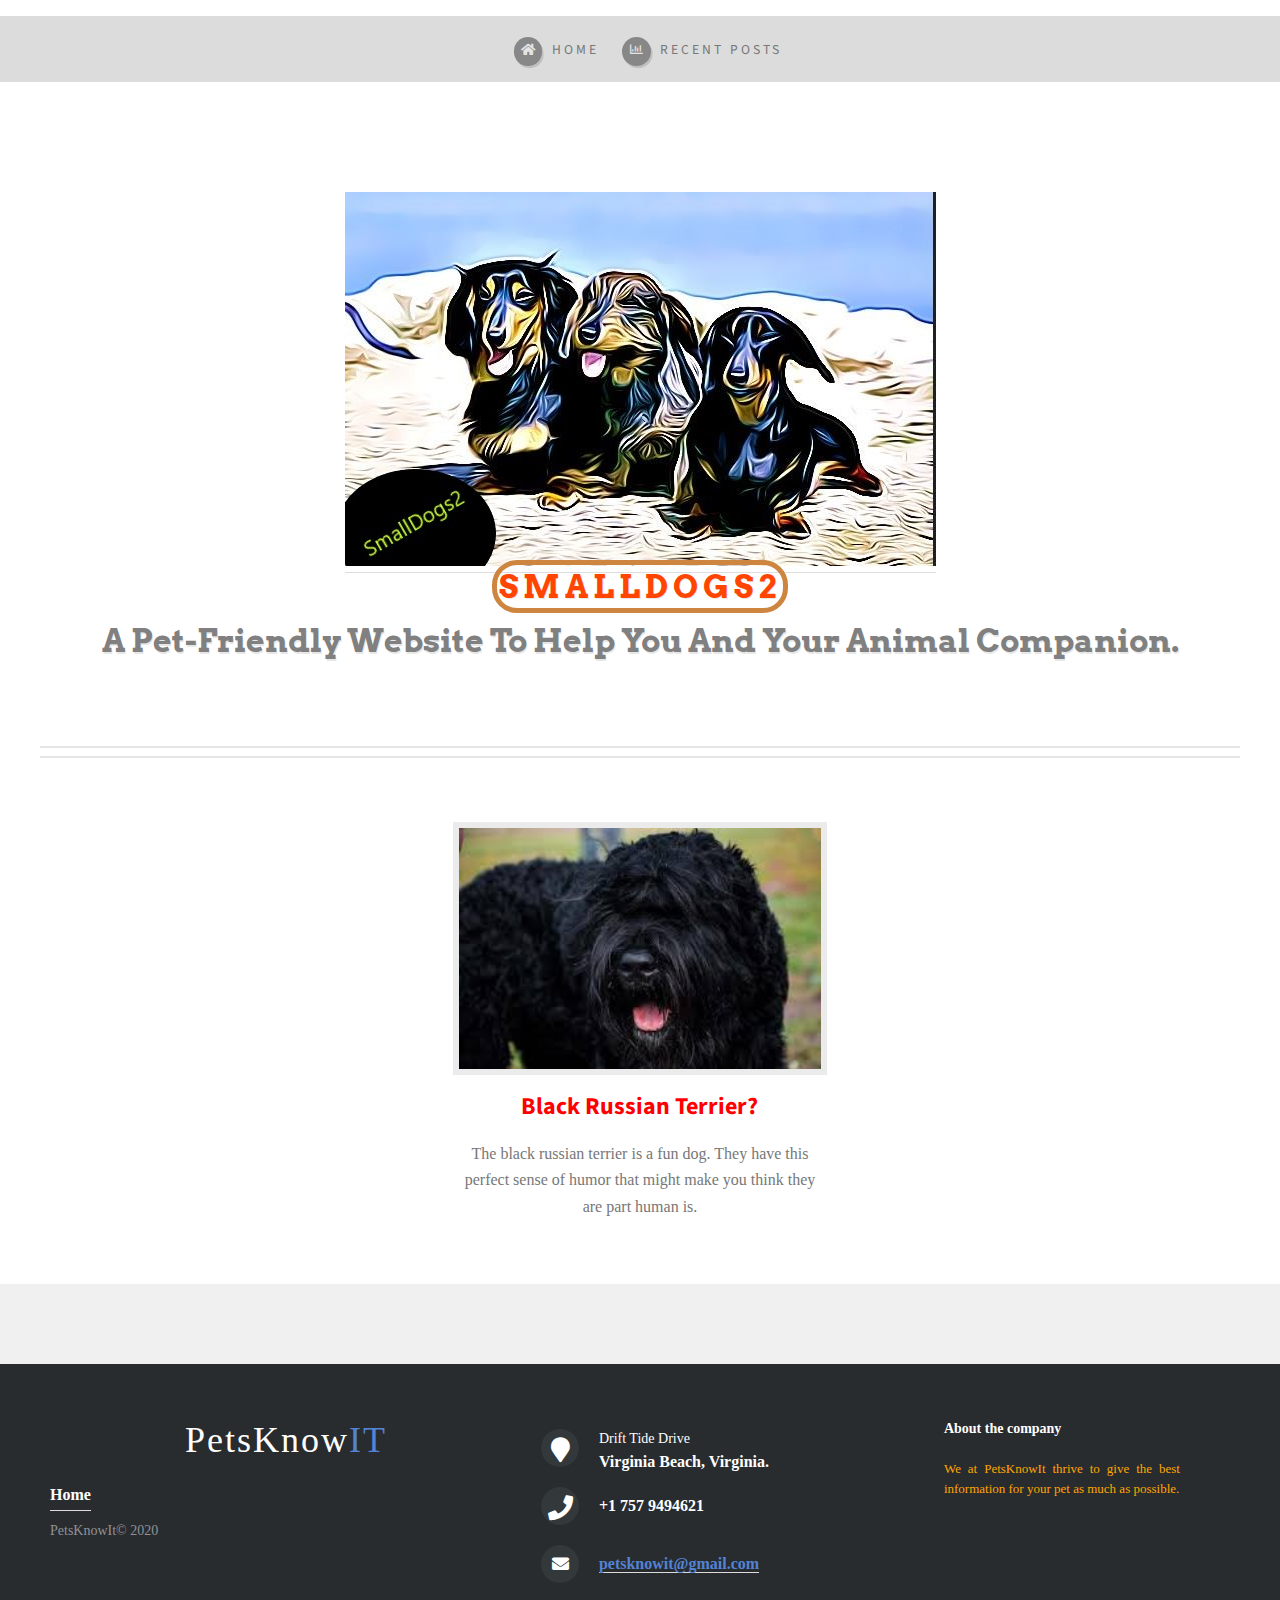
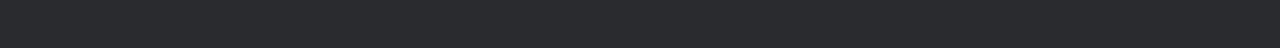
==== index.html @ 74c6fcbd "update" ====
<!DOCTYPE HTML>

<html lang = "en">
	<head>
<!-- Global site tag (gtag.js) - Google Analytics -->
<script async src="https://www.googletagmanager.com/gtag/js?id=UA-153487488-2"></script>
<script>
  window.dataLayer = window.dataLayer || [];
  function gtag(){dataLayer.push(arguments);}
  gtag('js', new Date());

  gtag('config', 'UA-153487488-2');
</script>
		<title>SmallDogs2 - Home</title>
		<meta charset="utf-8" />
		<meta name="description" content="Pets are man's best friend. We love all pets and will go over hoe to best help them when they get ill or just how to have fun with them."/>
		<meta name="viewport" content="width=device-width, initial-scale=1, user-scalable=no" />
		<meta name="keywords" content="dogs eat bacon, dogs eat sausage, cat lice, spay, neuter"/>
		<link rel="stylesheet" href="assets/css/main.css" />
		<link rel="apple-touch-icon" sizes="57x57" href="favi/apple-icon-57x57.png">
<link rel="apple-touch-icon" sizes="60x60" href="favi/apple-icon-60x60.png">
<link rel="apple-touch-icon" sizes="72x72" href="favi/apple-icon-72x72.png">
<link rel="apple-touch-icon" sizes="76x76" href="favi/apple-icon-76x76.png">
<link rel="apple-touch-icon" sizes="114x114" href="favi/apple-icon-114x114.png">
<link rel="apple-touch-icon" sizes="120x120" href="favi/apple-icon-120x120.png">
<link rel="apple-touch-icon" sizes="144x144" href="favi/apple-icon-144x144.png">
<link rel="apple-touch-icon" sizes="152x152" href="favi/apple-icon-152x152.png">
<link rel="apple-touch-icon" sizes="180x180" href="favi/apple-icon-180x180.png">
<link rel="icon" type="image/png" sizes="192x192"  href="favi/android-icon-192x192.png">
<link rel="icon" type="image/png" sizes="32x32" href="favi/favicon-32x32.png">
<link rel="icon" type="image/png" sizes="96x96" href="favi/favicon-96x96.png">
<link rel="icon" type="image/png" sizes="16x16" href="favi/favicon-16x16.png">
<link rel="manifest" href="favi/manifest.json">
<meta name="msapplication-TileColor" content="#ffffff">
<meta name="msapplication-TileImage" content="favi/ms-icon-144x144.png">
<meta name="theme-color" content="#ffffff">
	</head>
	<body class="homepage is-preload">
		<div id="page-wrapper">

			<!-- Header -->
			<section id="header">
				<div class="container">

					<!-- Logo -->
					<a href="index.html" target="_blank"><img src="logo.jpg" alt="dogs and cats standing beside each other" /></a>
						<p><a href="index.html">SmallDogs2</a></p>
						<p><h1>A pet-friendly website to help you and your animal companion.</h1></p>
						

					<!-- Nav -->
					<nav id="nav">
						<ul>
							<li><a class="icon solid fa-home" href="index.html"><span>Home</span></a></li>
							<li>
								<a href="#" class="icon fa-chart-bar"><span>Recent Posts</span></a>
								<ul>
									<li><a href="can-your-dog-eat-bacon.html">Can dogs eat bacon.</a></li>
								</ul>
							</li>
						</ul>
					</nav>

					</div>
				</section>

			<!-- Features -->
				<section id="features">
					<div class="container">
						
						<div class="row aln-center">
							<div class="col-4 col-6-medium col-12-small">

								<!-- Feature -->
									<section>
										<a href="can-your-dog-eat-bacon.html" class="image featured"><img src="images/BlackRussianTerrier/black_russian_terrier.jpg" alt="black russian terrier" /></a>
										<header>
											<h2><a href="can-your-dog-eat-bacon.html">Black Russian Terrier?</a></h2>
										</header>
										<p>The black russian terrier is a fun dog. They have this perfect sense of humor that might make you think they are part human is.</p>
									</section>

							</div>
							

							

						
							
						</div>
					</div>
				</section>


				<!---- <div class="multi-button">
					<button>Next</button>
				  </div> ---->

			<!-- Footer -->
			<footer class="footer-distributed">
 
				<div class="footer-left">
		 
				<h3>PetsKnow<span>IT</span></h3>
		 
				<p class="footer-links">
				<a href="index.html">Home</a>
				</p>
		 
				<p class="footer-company-name">PetsKnowIt&copy; 2020</p>
				</div>
		 
				<div class="footer-center">
					
		 
				<div>
				<i class="fa fa-map-marker"></i>
				
		<p><span>Drift Tide Drive</span> Virginia Beach, Virginia.</p>
		</div>
 
		<div>
		<i class="fa fa-phone"></i>
		<p>+1 757 9494621</p>
		</div>
		 
				<div>
		<i class="fa fa-envelope"></i>
		<p><a href="mailto:petsknowit@gmail.com">petsknowit@gmail.com</a></p>
		</div>
		 
				</div>
		 
				<div class="footer-right">
		 
				<p class="footer-company-about">
				<span>About the company</span>
			We at PetsKnowIt thrive to give the best information for your pet as much as possible.
				</p>
		 
				
		 
				</div>
				<!--Newsletter-->
		
				
		 
				</footer>

		<script src="assets/js/jquery.min.js"></script>
			<script src="assets/js/jquery.dropotron.min.js"></script>
			<script src="assets/js/browser.min.js"></script>
			<script src="assets/js/breakpoints.min.js"></script>
			<script src="assets/js/util.js"></script>
			<script src="assets/js/main.js"></script>

	</body>
</html>
---- assets/css/main.css ----
@import url("fontawesome-all.min.css");
@import url("https://fonts.googleapis.com/css?family=Source+Sans+Pro:300,400,600|Arvo:700");

/*
	Strongly Typed by HTML5 UP
	html5up.net | @ajlkn
	Free for personal and commercial use under the CCA 3.0 license (html5up.net/license)
*/

html, body, div, span, applet, object,
iframe, h2, h3, h4, h5, h6, p, blockquote,
pre, a, abbr, acronym, address, big, cite,
code, del, dfn, em, img, ins, kbd, q, s, samp,
small, strike, strong, sub, sup, tt, var, b,
u, i, center, dl, dt, dd, ol, ul, li, fieldset,
form, label, legend, table, caption, tbody,
tfoot, thead, tr, th, td, article, aside,
canvas, details, embed, figure, figcaption, header, hgroup, menu, nav, output, ruby,
section, summary, time, mark, audio, video {
	margin: 0;
	padding: 0;
	border: 0;
	font-size: 100%;
	font: inherit;
	vertical-align: baseline;}

article, aside, details, figcaption, figure,
header, hgroup, menu, nav, section {
	display: block;}

body {
	line-height: 1;
}

ol, ul {
	list-style: none;
}

blockquote, q {
	quotes: none;
}

	blockquote:before, blockquote:after, q:before, q:after {
		content: '';
		content: none;
	}

table {
	border-collapse: collapse;
	border-spacing: 0;
}

body {
	-webkit-text-size-adjust: none;
}

mark {
	background-color: transparent;
	color: inherit;
}

input::-moz-focus-inner {
	border: 0;
	padding: 0;
}

input, select, textarea {
	-moz-appearance: none;
	-webkit-appearance: none;
	-ms-appearance: none;
	appearance: none;
}

/* Basic */

	html {
		box-sizing: border-box;
	}

	*, *:before, *:after {
		box-sizing: inherit;
	}

	body {
		background: #f0f0f0;
	}

		body.is-preload *, body.is-preload *:before, body.is-preload *:after {
			-moz-animation: none !important;
			-webkit-animation: none !important;
			-ms-animation: none !important;
			animation: none !important;
			-moz-transition: none !important;
			-webkit-transition: none !important;
			-ms-transition: none !important;
			transition: none !important;
		}

		

	body, input, textarea, select {
		font-family: 'Source Sans Pro';
		font-weight: 300;
		color: #777;
		line-height: 1.65em;
		font-size: 15pt;
	}

	

	h2, h3, h4, h5 {
		font-weight: 600;
		color: black;
	}

	h2 a, h3 a, h4 a, h5 a, h6 a {
		color: inherit;
		text-decoration: none;
		border: 0;
	}

	h2 {
		text-align: center;
		display: block;
    font-size: 1.5em;
    margin-block-start: 0.83em;
    margin-block-end: 0.83em;
    margin-inline-start: 0px;
    margin-inline-end: 0px;
    font-weight: bold;
	}

	h3 {
		text-align: center;
		font-size: 1em;
		letter-spacing: 2px;
		margin: 0 0 0.5em 0;
	}

	h3.left {
		text-align: left;
		font-size: 1em;
		letter-spacing: 2px;
		margin: 0 0 0.5em 0;
	}

	h4 {
		text-align: center;
		font-size: 1em;
		letter-spacing: 2px;
		margin: 0 0 0.5em 0;
	}


	a {
		-moz-transition: color 0.25s ease-in-out, border-bottom-color 0.25s ease-in-out;
		-webkit-transition: color 0.25s ease-in-out, border-bottom-color 0.25s ease-in-out;
		-ms-transition: color 0.25s ease-in-out, border-bottom-color 0.25s ease-in-out;
		transition: color 0.25s ease-in-out, border-bottom-color 0.25s ease-in-out;
		color: #666;
		text-decoration: none;
		border-bottom: solid 1px #ddd;
	}

		a strong {
			-moz-transition: color 0.25s ease-in-out, border-bottom-color 0.25s ease-in-out;
			-webkit-transition: color 0.25s ease-in-out, border-bottom-color 0.25s ease-in-out;
			-ms-transition: color 0.25s ease-in-out, border-bottom-color 0.25s ease-in-out;
			transition: color 0.25s ease-in-out, border-bottom-color 0.25s ease-in-out;
		}

		a:hover {
			color: #ed786a;
			border-bottom-color: rgba(255, 255, 255, 0);
		}

			a:hover strong {
				color: #ed786a;
			}

	strong, b {
		font-weight: 600;
		color: #666;
	}

	em, i {
		font-style: italic;
	}

	sub {
		position: relative;
		top: 0.5em;
		font-size: 0.8em;
	}

	sup {
		position: relative;
		top: -0.5em;
		font-size: 0.8em;
	}

	hr {
		border: 0;
		border-top: solid 1px #ddd;
	}

	blockquote {
		border-left: solid 0.5em #ddd;
		padding: 1em 0 1em 2em;
		font-style: italic;
	}

	/* Paragraph */
	p {
		text-align: justify;
		margin-bottom: 0.8em;
		font-color: #656565;
		font-family: Open Sans;
	}

	ol, dl, table, blockquote {
		margin-bottom: 2em;
	}

	br.clear {
		clear: both;
	}

/* Container */

	.container {
		margin: 0 auto;
		max-width: 100%;
		width: 70em;
	}

		@media screen and (max-width: 1680px) {

			.container {
				width: 68em;
			}

		}

		@media screen and (max-width: 1280px) {

			.container {
				width: calc(100% - 80px);
			}

		}

		@media screen and (max-width: 980px) {

			.container {
				width: calc(100% - 100px);
			}

		}

		@media screen and (max-width: 736px) {

			.container {
				width: calc(100% - 40px);
			}

		}

/* Row */

	.row {
		display: flex;
		flex-wrap: wrap;
		box-sizing: border-box;
		align-items: stretch;
	}

		.row > * {
			box-sizing: border-box;
		}

		.row.gtr-uniform > * > :last-child {
			margin-bottom: 0;
		}

		.row.aln-left {
			justify-content: flex-start;
		}

		.row.aln-center {
			justify-content: center;
		}

		.row.aln-right {
			justify-content: flex-end;
		}

		.row.aln-top {
			align-items: flex-start;
		}

		.row.aln-middle {
			align-items: center;
		}

		.row.aln-bottom {
			align-items: flex-end;
		}

		.row > .imp {
			order: -1;
		}

		.row > .col-1 {
			width: 8.33333%;
		}

		.row > .off-1 {
			margin-left: 8.33333%;
		}

		.row > .col-2 {
			width: 16.66667%;
		}

		.row > .off-2 {
			margin-left: 16.66667%;
		}

		.row > .col-3 {
			width: 25%;
		}

		.row > .off-3 {
			margin-left: 25%;
		}

		.row > .col-4 {
			width: 33.33333%;
		}

		.row > .off-4 {
			margin-left: 33.33333%;
		}

		.row > .col-5 {
			width: 41.66667%;
		}

		.row > .off-5 {
			margin-left: 41.66667%;
		}

		.row > .col-6 {
			width: 50%;
		}

		.row > .off-6 {
			margin-left: 50%;
		}

		.row > .col-7 {
			width: 58.33333%;
		}

		.row > .off-7 {
			margin-left: 58.33333%;
		}

		.row > .col-8 {
			width: 66.66667%;
		}

		.row > .off-8 {
			margin-left: 66.66667%;
		}

		.row > .col-9 {
			width: 75%;
		}

		.row > .off-9 {
			margin-left: 75%;
		}

		.row > .col-10 {
			width: 83.33333%;
		}

		.row > .off-10 {
			margin-left: 83.33333%;
		}

		.row > .col-11 {
			width: 91.66667%;
		}

		.row > .off-11 {
			margin-left: 91.66667%;
		}

		.row > .col-12 {
			width: 100%;
		}

		.row > .off-12 {
			margin-left: 100%;
		}

		.row.gtr-0 {
			margin-top: 0px;
			margin-left: 0px;
		}

			.row.gtr-0 > * {
				padding: 0px 0 0 0px;
			}

			.row.gtr-0.gtr-uniform {
				margin-top: 0px;
			}

				.row.gtr-0.gtr-uniform > * {
					padding-top: 0px;
				}

		.row.gtr-25 {
			margin-top: -12.5px;
			margin-left: -12.5px;
		}

			.row.gtr-25 > * {
				padding: 12.5px 0 0 12.5px;
			}

			.row.gtr-25.gtr-uniform {
				margin-top: -12.5px;
			}

				.row.gtr-25.gtr-uniform > * {
					padding-top: 12.5px;
				}

		.row.gtr-50 {
			margin-top: -25px;
			margin-left: -25px;
		}

			.row.gtr-50 > * {
				padding: 25px 0 0 25px;
			}

			.row.gtr-50.gtr-uniform {
				margin-top: -25px;
			}

				.row.gtr-50.gtr-uniform > * {
					padding-top: 25px;
				}

		.row {
			margin-top: -50px;
			margin-left: -50px;
		}

			.row > * {
				padding: 50px 0 0 50px;
			}

			.row.gtr-uniform {
				margin-top: -50px;
			}

				.row.gtr-uniform > * {
					padding-top: 50px;
				}

		.row.gtr-150 {
			margin-top: -75px;
			margin-left: -75px;
		}

			.row.gtr-150 > * {
				padding: 75px 0 0 75px;
			}

			.row.gtr-150.gtr-uniform {
				margin-top: -75px;
			}

				.row.gtr-150.gtr-uniform > * {
					padding-top: 75px;
				}

		.row.gtr-200 {
			margin-top: -100px;
			margin-left: -100px;
		}

			.row.gtr-200 > * {
				padding: 100px 0 0 100px;
			}

			.row.gtr-200.gtr-uniform {
				margin-top: -100px;
			}

				.row.gtr-200.gtr-uniform > * {
					padding-top: 100px;
				}

		@media screen and (max-width: 1680px) {

			.row {
				display: flex;
				flex-wrap: wrap;
				box-sizing: border-box;
				align-items: stretch;
			}

				.row > * {
					box-sizing: border-box;
				}

				.row.gtr-uniform > * > :last-child {
					margin-bottom: 0;
				}

				.row.aln-left {
					justify-content: flex-start;
				}

				.row.aln-center {
					justify-content: center;
				}

				.row.aln-right {
					justify-content: flex-end;
				}

				.row.aln-top {
					align-items: flex-start;
				}

				.row.aln-middle {
					align-items: center;
				}

				.row.aln-bottom {
					align-items: flex-end;
				}

				.row > .imp-xlarge {
					order: -1;
				}

				.row > .col-1-xlarge {
					width: 8.33333%;
				}

				.row > .off-1-xlarge {
					margin-left: 8.33333%;
				}

				.row > .col-2-xlarge {
					width: 16.66667%;
				}

				.row > .off-2-xlarge {
					margin-left: 16.66667%;
				}

				.row > .col-3-xlarge {
					width: 25%;
				}

				.row > .off-3-xlarge {
					margin-left: 25%;
				}

				.row > .col-4-xlarge {
					width: 33.33333%;
				}

				.row > .off-4-xlarge {
					margin-left: 33.33333%;
				}

				.row > .col-5-xlarge {
					width: 41.66667%;
				}

				.row > .off-5-xlarge {
					margin-left: 41.66667%;
				}

				.row > .col-6-xlarge {
					width: 50%;
				}

				.row > .off-6-xlarge {
					margin-left: 50%;
				}

				.row > .col-7-xlarge {
					width: 58.33333%;
				}

				.row > .off-7-xlarge {
					margin-left: 58.33333%;
				}

				.row > .col-8-xlarge {
					width: 66.66667%;
				}

				.row > .off-8-xlarge {
					margin-left: 66.66667%;
				}

				.row > .col-9-xlarge {
					width: 75%;
				}

				.row > .off-9-xlarge {
					margin-left: 75%;
				}

				.row > .col-10-xlarge {
					width: 83.33333%;
				}

				.row > .off-10-xlarge {
					margin-left: 83.33333%;
				}

				.row > .col-11-xlarge {
					width: 91.66667%;
				}

				.row > .off-11-xlarge {
					margin-left: 91.66667%;
				}

				.row > .col-12-xlarge {
					width: 100%;
				}

				.row > .off-12-xlarge {
					margin-left: 100%;
				}

				.row.gtr-0 {
					margin-top: 0px;
					margin-left: 0px;
				}

					.row.gtr-0 > * {
						padding: 0px 0 0 0px;
					}

					.row.gtr-0.gtr-uniform {
						margin-top: 0px;
					}

						.row.gtr-0.gtr-uniform > * {
							padding-top: 0px;
						}

				.row.gtr-25 {
					margin-top: -12.5px;
					margin-left: -12.5px;
				}

					.row.gtr-25 > * {
						padding: 12.5px 0 0 12.5px;
					}

					.row.gtr-25.gtr-uniform {
						margin-top: -12.5px;
					}

						.row.gtr-25.gtr-uniform > * {
							padding-top: 12.5px;
						}

				.row.gtr-50 {
					margin-top: -25px;
					margin-left: -25px;
				}

					.row.gtr-50 > * {
						padding: 25px 0 0 25px;
					}

					.row.gtr-50.gtr-uniform {
						margin-top: -25px;
					}

						.row.gtr-50.gtr-uniform > * {
							padding-top: 25px;
						}

				.row {
					margin-top: -50px;
					margin-left: -50px;
				}

					.row > * {
						padding: 50px 0 0 50px;
					}

					.row.gtr-uniform {
						margin-top: -50px;
					}

						.row.gtr-uniform > * {
							padding-top: 50px;
						}

				.row.gtr-150 {
					margin-top: -75px;
					margin-left: -75px;
				}

					.row.gtr-150 > * {
						padding: 75px 0 0 75px;
					}

					.row.gtr-150.gtr-uniform {
						margin-top: -75px;
					}

						.row.gtr-150.gtr-uniform > * {
							padding-top: 75px;
						}

				.row.gtr-200 {
					margin-top: -100px;
					margin-left: -100px;
				}

					.row.gtr-200 > * {
						padding: 100px 0 0 100px;
					}

					.row.gtr-200.gtr-uniform {
						margin-top: -100px;
					}

						.row.gtr-200.gtr-uniform > * {
							padding-top: 100px;
						}

		}

		@media screen and (max-width: 1280px) {

			.row {
				display: flex;
				flex-wrap: wrap;
				box-sizing: border-box;
				align-items: stretch;
			}

				.row > * {
					box-sizing: border-box;
				}

				.row.gtr-uniform > * > :last-child {
					margin-bottom: 0;
				}

				.row.aln-left {
					justify-content: flex-start;
				}

				.row.aln-center {
					justify-content: center;
				}

				.row.aln-right {
					justify-content: flex-end;
				}

				.row.aln-top {
					align-items: flex-start;
				}

				.row.aln-middle {
					align-items: center;
				}

				.row.aln-bottom {
					align-items: flex-end;
				}

				.row > .imp-large {
					order: -1;
				}

				.row > .col-1-large {
					width: 8.33333%;
				}

				.row > .off-1-large {
					margin-left: 8.33333%;
				}

				.row > .col-2-large {
					width: 16.66667%;
				}

				.row > .off-2-large {
					margin-left: 16.66667%;
				}

				.row > .col-3-large {
					width: 25%;
				}

				.row > .off-3-large {
					margin-left: 25%;
				}

				.row > .col-4-large {
					width: 33.33333%;
				}

				.row > .off-4-large {
					margin-left: 33.33333%;
				}

				.row > .col-5-large {
					width: 41.66667%;
				}

				.row > .off-5-large {
					margin-left: 41.66667%;
				}

				.row > .col-6-large {
					width: 50%;
				}

				.row > .off-6-large {
					margin-left: 50%;
				}

				.row > .col-7-large {
					width: 58.33333%;
				}

				.row > .off-7-large {
					margin-left: 58.33333%;
				}

				.row > .col-8-large {
					width: 66.66667%;
				}

				.row > .off-8-large {
					margin-left: 66.66667%;
				}

				.row > .col-9-large {
					width: 75%;
				}

				.row > .off-9-large {
					margin-left: 75%;
				}

				.row > .col-10-large {
					width: 83.33333%;
				}

				.row > .off-10-large {
					margin-left: 83.33333%;
				}

				.row > .col-11-large {
					width: 91.66667%;
				}

				.row > .off-11-large {
					margin-left: 91.66667%;
				}

				.row > .col-12-large {
					width: 100%;
				}

				.row > .off-12-large {
					margin-left: 100%;
				}

				.row.gtr-0 {
					margin-top: 0px;
					margin-left: 0px;
				}

					.row.gtr-0 > * {
						padding: 0px 0 0 0px;
					}

					.row.gtr-0.gtr-uniform {
						margin-top: 0px;
					}

						.row.gtr-0.gtr-uniform > * {
							padding-top: 0px;
						}

				.row.gtr-25 {
					margin-top: -10px;
					margin-left: -10px;
				}

					.row.gtr-25 > * {
						padding: 10px 0 0 10px;
					}

					.row.gtr-25.gtr-uniform {
						margin-top: -10px;
					}

						.row.gtr-25.gtr-uniform > * {
							padding-top: 10px;
						}

				.row.gtr-50 {
					margin-top: -20px;
					margin-left: -20px;
				}

					.row.gtr-50 > * {
						padding: 20px 0 0 20px;
					}

					.row.gtr-50.gtr-uniform {
						margin-top: -20px;
					}

						.row.gtr-50.gtr-uniform > * {
							padding-top: 20px;
						}

				.row {
					margin-top: -40px;
					margin-left: -40px;
				}

					.row > * {
						padding: 40px 0 0 40px;
					}

					.row.gtr-uniform {
						margin-top: -40px;
					}

						.row.gtr-uniform > * {
							padding-top: 40px;
						}

				.row.gtr-150 {
					margin-top: -60px;
					margin-left: -60px;
				}

					.row.gtr-150 > * {
						padding: 60px 0 0 60px;
					}

					.row.gtr-150.gtr-uniform {
						margin-top: -60px;
					}

						.row.gtr-150.gtr-uniform > * {
							padding-top: 60px;
						}

				.row.gtr-200 {
					margin-top: -80px;
					margin-left: -80px;
				}

					.row.gtr-200 > * {
						padding: 80px 0 0 80px;
					}

					.row.gtr-200.gtr-uniform {
						margin-top: -80px;
					}

						.row.gtr-200.gtr-uniform > * {
							padding-top: 80px;
						}

		}

		@media screen and (max-width: 980px) {

			.row {
				display: flex;
				flex-wrap: wrap;
				box-sizing: border-box;
				align-items: stretch;
			}

				.row > * {
					box-sizing: border-box;
				}

				.row.gtr-uniform > * > :last-child {
					margin-bottom: 0;
				}

				.row.aln-left {
					justify-content: flex-start;
				}

				.row.aln-center {
					justify-content: center;
				}

				.row.aln-right {
					justify-content: flex-end;
				}

				.row.aln-top {
					align-items: flex-start;
				}

				.row.aln-middle {
					align-items: center;
				}

				.row.aln-bottom {
					align-items: flex-end;
				}

				.row > .imp-medium {
					order: -1;
				}

				.row > .col-1-medium {
					width: 8.33333%;
				}

				.row > .off-1-medium {
					margin-left: 8.33333%;
				}

				.row > .col-2-medium {
					width: 16.66667%;
				}

				.row > .off-2-medium {
					margin-left: 16.66667%;
				}

				.row > .col-3-medium {
					width: 25%;
				}

				.row > .off-3-medium {
					margin-left: 25%;
				}

				.row > .col-4-medium {
					width: 33.33333%;
				}

				.row > .off-4-medium {
					margin-left: 33.33333%;
				}

				.row > .col-5-medium {
					width: 41.66667%;
				}

				.row > .off-5-medium {
					margin-left: 41.66667%;
				}

				.row > .col-6-medium {
					width: 50%;
				}

				.row > .off-6-medium {
					margin-left: 50%;
				}

				.row > .col-7-medium {
					width: 58.33333%;
				}

				.row > .off-7-medium {
					margin-left: 58.33333%;
				}

				.row > .col-8-medium {
					width: 66.66667%;
				}

				.row > .off-8-medium {
					margin-left: 66.66667%;
				}

				.row > .col-9-medium {
					width: 75%;
				}

				.row > .off-9-medium {
					margin-left: 75%;
				}

				.row > .col-10-medium {
					width: 83.33333%;
				}

				.row > .off-10-medium {
					margin-left: 83.33333%;
				}

				.row > .col-11-medium {
					width: 91.66667%;
				}

				.row > .off-11-medium {
					margin-left: 91.66667%;
				}

				.row > .col-12-medium {
					width: 100%;
				}

				.row > .off-12-medium {
					margin-left: 100%;
				}

				.row.gtr-0 {
					margin-top: 0px;
					margin-left: 0px;
				}

					.row.gtr-0 > * {
						padding: 0px 0 0 0px;
					}

					.row.gtr-0.gtr-uniform {
						margin-top: 0px;
					}

						.row.gtr-0.gtr-uniform > * {
							padding-top: 0px;
						}

				.row.gtr-25 {
					margin-top: -12.5px;
					margin-left: -12.5px;
				}

					.row.gtr-25 > * {
						padding: 12.5px 0 0 12.5px;
					}

					.row.gtr-25.gtr-uniform {
						margin-top: -12.5px;
					}

						.row.gtr-25.gtr-uniform > * {
							padding-top: 12.5px;
						}

				.row.gtr-50 {
					margin-top: -25px;
					margin-left: -25px;
				}

					.row.gtr-50 > * {
						padding: 25px 0 0 25px;
					}

					.row.gtr-50.gtr-uniform {
						margin-top: -25px;
					}

						.row.gtr-50.gtr-uniform > * {
							padding-top: 25px;
						}

				.row {
					margin-top: -50px;
					margin-left: -50px;
				}

					.row > * {
						padding: 50px 0 0 50px;
					}

					.row.gtr-uniform {
						margin-top: -50px;
					}

						.row.gtr-uniform > * {
							padding-top: 50px;
						}

				.row.gtr-150 {
					margin-top: -75px;
					margin-left: -75px;
				}

					.row.gtr-150 > * {
						padding: 75px 0 0 75px;
					}

					.row.gtr-150.gtr-uniform {
						margin-top: -75px;
					}

						.row.gtr-150.gtr-uniform > * {
							padding-top: 75px;
						}

				.row.gtr-200 {
					margin-top: -100px;
					margin-left: -100px;
				}

					.row.gtr-200 > * {
						padding: 100px 0 0 100px;
					}

					.row.gtr-200.gtr-uniform {
						margin-top: -100px;
					}

						.row.gtr-200.gtr-uniform > * {
							padding-top: 100px;
						}

		}

		@media screen and (max-width: 736px) {

			.row {
				display: flex;
				flex-wrap: wrap;
				box-sizing: border-box;
				align-items: stretch;
			}

				.row > * {
					box-sizing: border-box;
				}

				.row.gtr-uniform > * > :last-child {
					margin-bottom: 0;
				}

				.row.aln-left {
					justify-content: flex-start;
				}

				.row.aln-center {
					justify-content: center;
				}

				.row.aln-right {
					justify-content: flex-end;
				}

				.row.aln-top {
					align-items: flex-start;
				}

				.row.aln-middle {
					align-items: center;
				}

				.row.aln-bottom {
					align-items: flex-end;
				}

				.row > .imp-small {
					order: -1;
				}

				.row > .col-1-small {
					width: 8.33333%;
				}

				.row > .off-1-small {
					margin-left: 8.33333%;
				}

				.row > .col-2-small {
					width: 16.66667%;
				}

				.row > .off-2-small {
					margin-left: 16.66667%;
				}

				.row > .col-3-small {
					width: 25%;
				}

				.row > .off-3-small {
					margin-left: 25%;
				}

				.row > .col-4-small {
					width: 33.33333%;
				}

				.row > .off-4-small {
					margin-left: 33.33333%;
				}

				.row > .col-5-small {
					width: 41.66667%;
				}

				.row > .off-5-small {
					margin-left: 41.66667%;
				}

				.row > .col-6-small {
					width: 50%;
				}

				.row > .off-6-small {
					margin-left: 50%;
				}

				.row > .col-7-small {
					width: 58.33333%;
				}

				.row > .off-7-small {
					margin-left: 58.33333%;
				}

				.row > .col-8-small {
					width: 66.66667%;
				}

				.row > .off-8-small {
					margin-left: 66.66667%;
				}

				.row > .col-9-small {
					width: 75%;
				}

				.row > .off-9-small {
					margin-left: 75%;
				}

				.row > .col-10-small {
					width: 83.33333%;
				}

				.row > .off-10-small {
					margin-left: 83.33333%;
				}

				.row > .col-11-small {
					width: 91.66667%;
				}

				.row > .off-11-small {
					margin-left: 91.66667%;
				}

				.row > .col-12-small {
					width: 100%;
				}

				.row > .off-12-small {
					margin-left: 100%;
				}

				.row.gtr-0 {
					margin-top: 0px;
					margin-left: 0px;
				}

					.row.gtr-0 > * {
						padding: 0px 0 0 0px;
					}

					.row.gtr-0.gtr-uniform {
						margin-top: 0px;
					}

						.row.gtr-0.gtr-uniform > * {
							padding-top: 0px;
						}

				.row.gtr-25 {
					margin-top: -7.5px;
					margin-left: -7.5px;
				}

					.row.gtr-25 > * {
						padding: 7.5px 0 0 7.5px;
					}

					.row.gtr-25.gtr-uniform {
						margin-top: -7.5px;
					}

						.row.gtr-25.gtr-uniform > * {
							padding-top: 7.5px;
						}

				.row.gtr-50 {
					margin-top: -15px;
					margin-left: -15px;
				}

					.row.gtr-50 > * {
						padding: 15px 0 0 15px;
					}

					.row.gtr-50.gtr-uniform {
						margin-top: -15px;
					}

						.row.gtr-50.gtr-uniform > * {
							padding-top: 15px;
						}

				.row {
					margin-top: -30px;
					margin-left: -30px;
				}

					.row > * {
						padding: 30px 0 0 30px;
					}

					.row.gtr-uniform {
						margin-top: -30px;
					}

						.row.gtr-uniform > * {
							padding-top: 30px;
						}

				.row.gtr-150 {
					margin-top: -45px;
					margin-left: -45px;
				}

					.row.gtr-150 > * {
						padding: 45px 0 0 45px;
					}

					.row.gtr-150.gtr-uniform {
						margin-top: -45px;
					}

						.row.gtr-150.gtr-uniform > * {
							padding-top: 45px;
						}

				.row.gtr-200 {
					margin-top: -60px;
					margin-left: -60px;
				}

					.row.gtr-200 > * {
						padding: 60px 0 0 60px;
					}

					.row.gtr-200.gtr-uniform {
						margin-top: -60px;
					}

						.row.gtr-200.gtr-uniform > * {
							padding-top: 60px;
						}

		}

/* Sections/Article */

	section, article {
		margin-bottom: 3em;
	}

	section > :last-child,
	article > :last-child,
	section:last-child,
	article:last-child {
		margin-bottom: 0;
	}

/* Image */

img {
	max-width: 100%;
    height: auto;
}

	.image {
		-moz-transition: opacity 0.25s ease-in-out;
		-webkit-transition: opacity 0.25s ease-in-out;
		-ms-transition: opacity 0.25s ease-in-out;
		transition: opacity 0.25s ease-in-out;
		display: inline-block;
		border: solid 6px #ebebeb !important;
	}

		.image:hover {
			opacity: 0.9;
		}

		.image img {
			display: block;
			width: 100%;
		}

		.image.fit {
			display: block;
			width: 100%;
		}

		.image.featured {
			display: block;
			width: 100%;
			margin: 0 0 .5em 0;
		}

		.image.left {
			float: left;
			margin: 0 1.5em 1.5em 0;
			position: relative;
			top: 0.5em;
		}

		.image.centered {
			display: block;
			margin: 0 0 2em 0;
		}

			.image.centered img {
				margin: 0 auto;
				width: auto;
			}

/* List */

	ul {
		margin-bottom: 1em;
		list-style: disc;
		padding-left: 1em;
	}

		ul li {
			padding-left: 0;
			margin: 0;
		}

			ul li:first-child {
				margin-top: 0;
			}

	ol {
		list-style: decimal;
		padding-left: 1em;
	}

		ol li {
			padding-left: 0.5em;
			margin: 0.75em 0 0.75em 0;
		}

			ol li:first-child {
				margin-top: 0;
			}

/* Links */

	ul.links {
		list-style: none;
		padding-left: 0;
	}

		ul.links li {
			display: inline;
			border-left: solid 1px #d0d0d0;
			padding-left: 1em;
			margin: 0 0 0 1em;
		}

			ul.links li:first-child {
				margin-left: 0;
				padding-left: 0;
				border-left: 0;
			}

/* Actions */

	ul.actions {
		margin-top: 2.5em;
		clear: both;
		list-style: none;
		padding-left: 0;
	}

		ul.actions li {
			padding-left: 0;
			display: inline-block;
			margin: 0 0 0 1em;
		}

			ul.actions li:first-child {
				margin-left: 0;
			}

/* Divided */

	ul.divided {
		list-style: none;
		padding-left: 0;
	}

		ul.divided li {
			border-top: solid 2px #e5e5e5;
			padding-left: 0;
			margin: 2.5em 0 0 0;
			padding: 2.5em 0 0 0;
		}

			ul.divided li:first-child {
				border-top: 0;
				margin-top: 0;
				padding-top: 0;
			}

/* Icons */

	ul.icons {
		list-style: none;
		padding-left: 0;
	}

		ul.icons > li {
			position: relative;
			padding: 2em 0 0 3em;
			margin: 0;
		}

			ul.icons > li:before {
				position: absolute;
				left: 0;
				top: 2.6em;
				display: block;
				font-size: 0.8em;
				background: #878787;
				color: #e4e4e4;
				width: 2em;
				height: 2em;
				border-radius: 2em;
				line-height: 2em;
				text-align: center;
				box-shadow: 0.125em 0.175em 0 0 rgba(0, 0, 0, 0.125);
			}

			ul.icons > li:first-child {
				padding-top: 0;
			}

				ul.icons > li:first-child:before {
					top: 0;
				}

/* Form */

	form label {
		font-weight: 600;
		text-transform: uppercase;
		color: #888;
		display: block;
		margin: 0 0 1em 0;
	}

	form input[type="text"],
	form input[type="email"],
	form input[type="password"],
	form select,
	form textarea {
		-moz-transition: background-color 0.25s ease-in-out;
		-webkit-transition: background-color 0.25s ease-in-out;
		-ms-transition: background-color 0.25s ease-in-out;
		transition: background-color 0.25s ease-in-out;
		-webkit-appearance: none;
		display: block;
		border: 0;
		background: #e8e8e8;
		width: 100%;
		box-shadow: inset 2px 2px 0px 0px rgba(0, 0, 0, 0.1);
		border-radius: 4px;
		line-height: 1.25em;
		padding: 0.75em 1em 0.75em 1em;
	}

		form input[type="text"]:focus,
		form input[type="email"]:focus,
		form input[type="password"]:focus,
		form select:focus,
		form textarea:focus {
			background: #f0f0f0;
		}

	form textarea {
		min-height: 11em;
	}

	form ::-webkit-input-placeholder {
		color: #555 !important;
		line-height: 1.35em;
	}

	form :-moz-placeholder {
		color: #555 !important;
	}

	form ::-moz-placeholder {
		color: #555 !important;
	}

	form :-ms-input-placeholder {
		color: #555 !important;
	}

	form ::-moz-focus-inner {
		border: 0;
	}

/* Table */

	table {
		width: 100%;
	}

		table tbody tr {
			border-top: solid 1px #E5E5E5;
		}

			table tbody tr:first-child {
				border-top: 0;
			}

		table td {
			padding: 0.75em 1em 0.75em 1em;
		}

		table th {
			text-align: left;
			font-weight: bold;
			padding: 0.75em 1em 0.75em 1em;
		}

		table thead {
			background: #878787;
			color: #fff;
			font-weight: 400;
			text-transform: uppercase;
			border: 0;
			box-shadow: 0.125em 0.175em 0 0 rgba(0, 0, 0, 0.125);
			font-size: 0.85em;
			letter-spacing: 2px;
		}

		table tfoot {
			background: #F0F0F0;
			border-top: solid 2px #E5E5E5;
		}

/* Button */

	input[type="button"],
	input[type="submit"],
	input[type="reset"],
	button,
	.button {
		-moz-transition: all 0.25s ease-in-out;
		-webkit-transition: all 0.25s ease-in-out;
		-ms-transition: all 0.25s ease-in-out;
		transition: all 0.25s ease-in-out;
		-webkit-appearance: none;
		position: relative;
		display: inline-block;
		background: #ed786a;
		color: #fff !important;
		text-transform: uppercase;
		border-radius: 4px;
		border: 0;
		outline: 0;
		font-size: 1em;
		box-shadow: 0.125em 0.175em 0 0 rgba(0, 0, 0, 0.125);
		font-weight: 600;
		text-align: center;
		font-size: 0.85em;
		letter-spacing: 2px;
		padding: 0.85em 2.75em 0.85em 2.75em;
	}

		input[type="button"].icon:before,
		input[type="submit"].icon:before,
		input[type="reset"].icon:before,
		button.icon:before,
		.button.icon:before {
			position: relative;
			padding-right: 0.75em;
			opacity: 0.5;
			top: 0.05em;
		}

		input[type="button"]:hover,
		input[type="submit"]:hover,
		input[type="reset"]:hover,
		button:hover,
		.button:hover {
			background: #fd887a;
		}

		input[type="button"]:active,
		input[type="submit"]:active,
		input[type="reset"]:active,
		button:active,
		.button:active {
			background: #ed786a;
		}

		input[type="button"].alt,
		input[type="submit"].alt,
		input[type="reset"].alt,
		button.alt,
		.button.alt {
			background: #878787;
		}

			input[type="button"].alt:hover,
			input[type="submit"].alt:hover,
			input[type="reset"].alt:hover,
			button.alt:hover,
			.button.alt:hover {
				background: #979797;
			}

			input[type="button"].alt:active,
			input[type="submit"].alt:active,
			input[type="reset"].alt:active,
			button.alt:active,
			.button.alt:active {
				background: #878787;
			}

/* Box */

	.no-sidebar .box.post > header {
		text-align: center;
	}

	.box.excerpt .date {
		background: #878787;
		color: #fff;
		font-weight: 400;
		text-transform: uppercase;
		border-radius: 4px;
		border: 0;
		box-shadow: 0.125em 0.175em 0 0 rgba(0, 0, 0, 0.125);
		display: inline-block;
		font-size: 0.85em;
		letter-spacing: 2px;
		padding: 0.25em 1em 0.25em 1em;
		margin: 0 0 2.5em 0;
	}

/* Icons */

	.icon {
		text-decoration: none;
		position: relative;
		text-decoration: none;
	}

		.icon:before {
			-moz-osx-font-smoothing: grayscale;
			-webkit-font-smoothing: antialiased;
			display: inline-block;
			font-style: normal;
			font-variant: normal;
			text-rendering: auto;
			line-height: 1;
			text-transform: none !important;
			font-family: 'Font Awesome 5 Free';
			font-weight: 400;
		}

		.icon:before {
			line-height: inherit;
		}

		.icon > .label {
			display: none;
		}

		.icon.solid:before {
			font-weight: 900;
		}

		.icon.brands:before {
			font-family: 'Font Awesome 5 Brands';
		}

/* Page Wrapper */

	#page-wrapper > section {
		margin-bottom: 0;
	}

/* Header */


	#header {
		position: relative;
		position: relative;
		background: #fff;
		text-align: center;
	}

		#header > .container {
			padding: 8em 0 7em 0;
			border-bottom: solid 2px #e5e5e5;
			box-shadow: inset 0px -8px 0px 0px #fff, inset 0px -10px 0px 0px #e5e5e5;
		}

		#header p {
			font-family: 'Arvo';
			font-weight: 600;
			text-shadow: 0.05em 0.075em 0 rgba(0, 0, 0, 0.1);
			font-size: 1em;
			letter-spacing: 5px;
			text-transform: uppercase;
			text-align: center;
		}

		#header p a {
			border-radius: 25px;
			padding: 2px;
			border-color: peru;
			border-style: solid;
			border-width: 5px;
			color: orangered;
			font-size: 2em;

		}

		
		



		h1 {
			font-family: 'Arvo';
			font-weight: 700;
			color: grey;
			text-shadow: 0.05em 0.075em 0 rgba(0, 0, 0, 0.1);
			font-size: 2em;
		text-transform: capitalize;
		}


/* Nav */

	#nav {
		background-color: gainsboro;
		position: absolute;
		top: 1em;
		left: 0;
		width: 100%;
		cursor: default;
		margin-bottom: 40px;
	}

	#nav > ul {
		align-content: center;
		padding-top: 20px;

	}


		#nav > ul > li {
			display: inline-block;
			padding-right: 2em;
		}

			#nav > ul > li:last-child {
				padding-right: 0;
			}

			#nav > ul > li > a {
				border: 0;
				text-decoration: none;
				text-transform: uppercase;
				font-weight: 400;
				color: #777;
				outline: 0;
				display: block;
			}

				#nav > ul > li > a:before {
					display: inline-block;
					background: #878787;
					color: #e4e4e4;
					width: 2.25em;
					font-size: 0.8em;
					height: 2.25em;
					border-radius: 2.25em;
					line-height: 2.1em;
					text-align: center;
					box-shadow: 0.125em 0.175em 0 0 rgba(0, 0, 0, 0.125);
					margin-right: 0.75em;
					-moz-transition: color 0.25s ease-in-out, background 0.25s ease-in-out;
					-webkit-transition: color 0.25s ease-in-out, background 0.25s ease-in-out;
					-o-transition: color 0.25s ease-in-out, background 0.25s ease-in-out;
					-ms-transition: color 0.25s ease-in-out, background 0.25s ease-in-out;
					transition: color 0.25s ease-in-out, background 0.25s ease-in-out;
				}

				#nav > ul > li > a > span {
					-moz-transition: color 0.25s ease-in-out;
					-webkit-transition: color 0.25s ease-in-out;
					-o-transition: color 0.25s ease-in-out;
					-ms-transition: color 0.25s ease-in-out;
					transition: color 0.25s ease-in-out;
					font-size: 0.85em;
					letter-spacing: 3px;
				}

			#nav > ul > li > ul {
				display: none;
			}

			#nav > ul > li.active > a:before,
			#nav > ul > li:hover > a:before {
				background: #ED786A;
				color: #fff;
			}

			#nav > ul > li.active > a > span,
			#nav > ul > li:hover > a > span {
				color: #ED786A;
			}

	.dropotron {
		text-align: left;
		border: solid 1px #e5e5e5;
		border-radius: 4px;
		background: #fff;
		background: rgba(255, 255, 255, 0.965);
		box-shadow: 0px 2px 2px 0px rgba(0, 0, 0, 0.1);
		padding: 0.75em 0 0.5em 0;
		min-width: 12em;
		margin-top: calc(-0.5em + 1px);
		margin-left: -2px;
		list-style: none;
	}

		.dropotron.level-0 {
			margin-top: 1.5em;
			margin-left: -1em;
		}

			.dropotron.level-0:after {
				content: '';
				display: block;
				position: absolute;
				left: 1.25em;
				top: calc(-0.75em + 1px);
				border-left: solid 0.75em rgba(255, 255, 255, 0);
				border-right: solid 0.75em rgba(255, 255, 255, 0);
				border-bottom: solid 0.75em #fff;
			}

			.dropotron.level-0:before {
				content: '';
				display: block;
				position: absolute;
				left: 1.25em;
				top: -0.75em;
				border-left: solid 0.75em rgba(255, 255, 255, 0);
				border-right: solid 0.75em rgba(255, 255, 255, 0);
				border-bottom: solid 0.75em #ccc;
			}

		.dropotron span, .dropotron a {
			display: block;
			padding: 0.3em 1em 0.3em 1em;
			border: 0;
			border-top: solid 1px #f0f0f0;
			outline: 0;
		}

		.dropotron li {
			padding-left: 0;
			margin: 0;
		}

			.dropotron li:first-child > span, .dropotron li:first-child > a {
				border-top: 0;
				padding-top: 0;
			}

			.dropotron li:hover > span, .dropotron li:hover > a {
				-moz-transition: color 0.25s ease-in-out, border-bottom-color 0.25s ease-in-out;
				-webkit-transition: color 0.25s ease-in-out, border-bottom-color 0.25s ease-in-out;
				-ms-transition: color 0.25s ease-in-out, border-bottom-color 0.25s ease-in-out;
				transition: color 0.25s ease-in-out, border-bottom-color 0.25s ease-in-out;
				color: #ed786a;
			}

/* Features */

	#features {
		position: relative;
		overflow: hidden;
		background: #fff;
		text-align: center;
		padding: 0 0;
	}

		#features p {
			text-align: center;
		}

		#features ul.actions {
			margin-top: 1.25em;
		}

/* Banner */

	#banner {
		position: relative;
		overflow: hidden;
		background: #fff;
		color: #fff;
		text-align: center;
		border-top: solid 2px #e5e5e5;
		border-bottom: solid 2px #e5e5e5;
		box-shadow: inset 0px -8px 0px 0px #fff, inset 0px 8px 0px 0px #fff;
		position: relative;
		text-transform: uppercase;
		background: url("../../images/banner.jpg");
		background-size: cover;
		padding: 10em 0;
	}

		#banner p {
			font-weight: 400;
			font-size: 2em;
			line-height: 1.5em;
			letter-spacing: 4px;
			text-align: center;
			margin: 0;
		}

		#banner strong {
			color: inherit;
		}

		#banner > .container {
			position: relative;
		}

			#banner > .container:before, #banner > .container:after {
				content: '';
				display: block;
				position: absolute;
				top: 50%;
				width: 35px;
				height: 141px;
				margin-top: -70px;
				background: url("images/bracket.svg");
				opacity: 0.15;
			}

			#banner > .container:before {
				left: 0;
			}

			#banner > .container:after {
				-moz-transform: scaleX(-1);
				-webkit-transform: scaleX(-1);
				-ms-transform: scaleX(-1);
				transform: scaleX(-1);
				right: 0;
			}

/* Main */

	#main {
		position: relative;
		overflow: hidden;
		background: #fff;
		padding: 6em 0;
	}

/* Content */

	#content > section,
	#content > article {
		border-top: solid 2px #e5e5e5;
		box-shadow: inset 0px 8px 0px 0px #fff, inset 0px 10px 0px 0px #e5e5e5;
		margin: 5em 0 0 0;
		padding: 5em 0 0 0;
	}

		#content > section:first-child,
		#content > article:first-child {
			border-top: 0;
			box-shadow: none;
			margin: 0;
			padding: 0;
		}

/* Sidebar */

	#sidebar > section,
	#sidebar > article {
		border-top: solid 2px #e5e5e5;
		box-shadow: inset 0px 8px 0px 0px #fff, inset 0px 10px 0px 0px #e5e5e5;
		margin: 5em 0 0 0;
		padding: 5em 0 0 0;
	}

		#sidebar > section:first-child,
		#sidebar > article:first-child {
			border-top: 0;
			box-shadow: none;
			margin: 0;
			padding: 0;
		}
		/* Newsletter */
		#list-builder {
			position: fixed;
			left: 0;
			top: 0;
			width: 100%;
			height: 100%;
			background-color: #333;
			filter: alpha(opacity=80);
			opacity: 0.8;
			display: none;
		}
		
		#popup-box {
			position: fixed;
			left: 50%;
			top: 50%;
			transform: translate(-50%, -50%);
			background-color: #911e26;
			color: #FFFFFF;
			width: 90%;
			max-width: 600px;
			padding: 30px;
			border: 10px solid #FFFFFF;
			display: none;
		}
		
		#popup-close {
			position: absolute;
			top: -25px;
			right: -25px;
			cursor: pointer;
			width: 40px;
		}
		
		#popup-box h1 {
			margin: 0;
		}
		
		#popup-box form {
			margin-bottom: 0px;
		}
		
		#popup-box input {
			padding: 10px;
			border: 1px solid #333;
			width: 40%;
		}
		
		#popup-box button {
			padding: 10px;
			border: 1px solid #333;
		}
/* Footer */


.main {
	max-height: 550px;;
	background-color: #292c2f;
	color: white;
	font-size: 38pt;
	text-align: center;
	line-height: 550px;
}
footer{
	
	bottom: 0;
}
.footer-distributed{
	background-color: #292c2f;
	box-shadow: 0 1px 1px 0 rgba(0, 0, 0, 0.12);
	box-sizing: border-box;
	width: 100%;
	text-align: left;
	font: bold 16px sans-serif;
 
	padding: 55px 50px;
	margin-top: 80px;
}
 
.footer-distributed .footer-left,
.footer-distributed .footer-center,
.footer-distributed .footer-right{
	display: inline-block;
	vertical-align: top;
}
 
.footer-distributed .footer-left{
	width: 40%;
}
 
.footer-distributed h3{
	color:  #ffffff;
	font: normal 36px 'Cookie', cursive;
	margin: 0;
}
 
.footer-distributed h3 span{
	color:  #5383d3;
}
 
 
.footer-distributed .footer-links{
	color:  #ffffff;
	margin: 20px 0 12px;
	padding: 0;
}
 
.footer-distributed .footer-links a{
	display:inline-block;
	line-height: 1.8;
	text-decoration: none;
	color:  inherit;
}
 
.footer-distributed .footer-company-name{
	color:  #8f9296;
	font-size: 14px;
	font-weight: normal;
	margin: 0;
}
 
 
.footer-distributed .footer-center{
	width: 35%;
}
 
.footer-distributed .footer-center i{
	background-color:  #33383b;
	color: #ffffff;
	font-size: 25px;
	width: 38px;
	height: 38px;
	border-radius: 50%;
	text-align: center;
	line-height: 42px;
	margin: 10px 15px;
	vertical-align: middle;
}
 
.footer-distributed .footer-center i.fa-envelope{
	font-size: 17px;
	line-height: 38px;
}
 
.footer-distributed .footer-center p{
	display: inline-block;
	color: #ffffff;
	vertical-align: middle;
	margin:0;
}
 
.footer-distributed .footer-center p span{
	display:block;
	font-weight: normal;
	font-size:14px;
	line-height:2;
}
 
.footer-distributed .footer-center p a{
	color:  #5383d3;
	text-decoration: none;;
}
 
.footer-distributed .footer-right{
	width: 20%;
}
 
.footer-distributed .footer-company-about{
	line-height: 20px;
	color:  orange;
	font-size: 13px;
	font-weight: normal;
	margin: 0;
}
 
.footer-distributed .footer-company-about span{
	display: block;
	color:  #ffffff;
	font-size: 14px;
	font-weight: bold;
	margin-bottom: 20px;
}
 
.footer-distributed .footer-icons{
	margin-top: 25px;
}
 
.footer-distributed .footer-icons a{
	display: inline-block;
	width: 35px;
	height: 35px;
	cursor: pointer;
	background-color:  #33383b;
	border-radius: 2px;
 
	font-size: 20px;
	color: #ffffff;
	text-align: center;
	line-height: 35px;
 
	margin-right: 3px;
	margin-bottom: 5px;
}
 
 
@media (max-width: 880px) {
 
	.footer-distributed{
		font: bold 14px sans-serif;
	
	}
 
	.footer-distributed .footer-left,
	.footer-distributed .footer-center,
	.footer-distributed .footer-right{
		display: block;
		width: 100%;
		margin-bottom: 40px;
		text-align: center;
	}
 
	.footer-distributed .footer-center i{
		margin-left: 0;
	}
	.main {
		line-height: normal;
		font-size: auto;
	}
 
}

	

/* Copyright */

	#copyright {
		border-top: solid 2px #e5e5e5;
		text-align: center;
		margin-top: 6em;
		padding-top: 4em;
	}

/* XLarge */

	@media screen and (max-width: 1680px) {

		/* Basic */

			body, input, textarea, select {
				font-size: 13pt;
			}

	}

/* Large */

	@media screen and (max-width: 1280px) {

		/* Basic */

			body, input, textarea, select {
				font-size: 12pt;
			}

			h2 br, h3 br, h4 br, h5 br, h6 br {
				display: none;
			}

		/* Image */

			.image.left {
				max-width: 50%;
			}

			.image.right {
				max-width: 50%;
			}

		/* Header */

			#header > .container {
				padding: 12em 0 5em 0;
			}

			

		/* Nav */

			#nav > ul > li {
				padding-right: 1.25em;
			}

		/* Features */

			#features {
				padding: 4em 0;
			}

		/* Banner */

			#banner {
				padding: 8em 0;
			}

				#banner > .container {
					padding: 0 4em;
				}

					#banner > .container br {
						display: none;
					}

		/* Main */

			#main {
				padding: 4em 0;
			}

		/* Footer */

/* Medium */

	#navPanel, #titleBar {
		display: none;
	}

	@media screen and (max-width: 980px) {

		/* Basic */

			html, body {
				overflow-x: hidden;
			}

		/* Header */

			#header > .container {
				padding: 10em 0 7em 0;
			}

		/* Nav */

			#nav {
				display: none;
			}

		/* Nav */

			#page-wrapper {
				-moz-backface-visibility: hidden;
				-webkit-backface-visibility: hidden;
				-ms-backface-visibility: hidden;
				backface-visibility: hidden;
				-moz-transition: -moz-transform 0.5s ease;
				-webkit-transition: -webkit-transform 0.5s ease;
				-ms-transition: -ms-transform 0.5s ease;
				transition: transform 0.5s ease;
				padding-bottom: 1px;
			}

			#titleBar {
				-moz-backface-visibility: hidden;
				-webkit-backface-visibility: hidden;
				-ms-backface-visibility: hidden;
				backface-visibility: hidden;
				-moz-transition: -moz-transform 0.5s ease;
				-webkit-transition: -webkit-transform 0.5s ease;
				-ms-transition: -ms-transform 0.5s ease;
				transition: transform 0.5s ease;
				display: block;
				height: 44px;
				left: 0;
				position: fixed;
				top: 0;
				width: 100%;
				z-index: 10001;
			}

				#titleBar .toggle {
					text-decoration: none;
					position: absolute;
					left: 0;
					top: 0;
					width: 80px;
					height: 60px;
					border: 0;
				}

					#titleBar .toggle:before {
						-moz-osx-font-smoothing: grayscale;
						-webkit-font-smoothing: antialiased;
						display: inline-block;
						font-style: normal;
						font-variant: normal;
						text-rendering: auto;
						line-height: 1;
						text-transform: none !important;
						font-family: 'Font Awesome 5 Free';
						font-weight: 900;
					}

					#titleBar .toggle:before {
						display: inline-block;
						text-decoration: none;
						content: '\f0c9';
						display: block;
						width: 60px;
						height: 40px;
						background: rgba(232, 232, 232, 0.9);
						border-radius: 4px;
						position: absolute;
						left: 5px;
						top: 5px;
						box-shadow: 0.125em 0.125em 0 0 rgba(0, 0, 0, 0.15);
						text-align: center;
						line-height: 40px;
						font-size: 18px;
						color: #aaa;
					}

					#titleBar .toggle:active:before {
						opacity: 0.5;
					}

			#navPanel {
				-moz-backface-visibility: hidden;
				-webkit-backface-visibility: hidden;
				-ms-backface-visibility: hidden;
				backface-visibility: hidden;
				-moz-transform: translateX(-275px);
				-webkit-transform: translateX(-275px);
				-ms-transform: translateX(-275px);
				transform: translateX(-275px);
				-moz-transition: -moz-transform 0.5s ease;
				-webkit-transition: -webkit-transform 0.5s ease;
				-ms-transition: -ms-transform 0.5s ease;
				transition: transform 0.5s ease;
				display: block;
				height: 100%;
				left: 0;
				overflow-y: auto;
				position: fixed;
				top: 0;
				width: 275px;
				z-index: 10002;
				background: #444;
				border-right: solid 2px #3c3c3c;
				font-weight: 400;
				text-transform: uppercase;
				color: #888;
				letter-spacing: 2px;
				font-size: 0.85em;
			}

				#navPanel .link {
					display: block;
					color: #ddd;
					text-decoration: none;
					height: 44px;
					line-height: 44px;
					border: 0;
					border-top: solid 1px #3c3c3c;
					padding: 0 1em 0 1em;
				}

					#navPanel .link:first-child {
						border-top: 0;
					}

					#navPanel .link.depth-0 {
						font-weight: 600;
						color: #fff;
					}

				#navPanel .indent-1 {
					display: inline-block;
					width: 1em;
				}

				#navPanel .indent-2 {
					display: inline-block;
					width: 2em;
				}

				#navPanel .indent-3 {
					display: inline-block;
					width: 3em;
				}

				#navPanel .indent-4 {
					display: inline-block;
					width: 4em;
				}

				#navPanel .indent-5 {
					display: inline-block;
					width: 5em;
				}

				#navPanel .depth-0 {
					color: #fff;
				}

			body.navPanel-visible #page-wrapper {
				-moz-transform: translateX(275px);
				-webkit-transform: translateX(275px);
				-ms-transform: translateX(275px);
				transform: translateX(275px);
			}

			body.navPanel-visible #titleBar {
				-moz-transform: translateX(275px);
				-webkit-transform: translateX(275px);
				-ms-transform: translateX(275px);
				transform: translateX(275px);
			}

			body.navPanel-visible #navPanel {
				-moz-transform: translateX(0);
				-webkit-transform: translateX(0);
				-ms-transform: translateX(0);
				transform: translateX(0);
			}

		/* Sidebar */

			#sidebar {
				padding-top: 6em;
			}

	}

/* Small */

	@media screen and (max-width: 736px) {

		/* Basic */

			body, input, textarea, select {
				font-size: 11pt;
			}

			h2, h3, h4, h5, h6 {
				font-size: 1.2em;
				font-weight: bold;
				letter-spacing: 2px;
				text-align: center;
				margin: 0 0 0 0;
			}

				h2 br, h3 br, h4 br, h5 br, h6 br {
					display: none;
				}

		/* Image */

			.image.featured {
				margin: 0 0 1.5em 0;
			}

			.image.left {
				max-width: 35%;
			}

			.image.right {
				max-width: 35%;
			}

		/* Button */

			input[type="button"],
			input[type="submit"],
			input[type="reset"],
			button,
			.button {
				letter-spacing: 2px;
				display: block;
				padding: 1em 0 1em 0;
				width: 100%;
			}

		/* Actions */

			ul.actions li {
				display: block;
				margin: 1em 0 0 0;
			}

				ul.actions li:first-child {
					margin-top: 0;
				}

		/* Box */

			.box.excerpt header {
				text-align: center;
				color: orangered;
			}

		/* Header */

			#header > .container {
				padding: 6em 0 4em 0;
			}

			

			

			#header p {
				margin: 1.25em 0 0 0;
				letter-spacing: 2px;
			}

		/* Banner */

			#banner {
				padding: 5em 0;
			}

				#banner > .container {
					padding: 0;
				}

					#banner > .container:before, #banner > .container:after {
						display: none;
					}

				#banner p {
					font-size: 1.25em;
				}

		/* Features */

			#features {
				padding: 2em 0;
			}

				#features ul.actions {
					margin-top: 0;
				}



		/* Main */

			#main {
				padding: 2em 0;
			}

		/* Content */

			#content > section,
			#content > article {
				margin: 3em 0 0 0;
				padding: 3em 0 0 0;
			}

		/* Sidebar */

			#sidebar {
				padding-top: 3em;
			}

				#sidebar > section,
				#sidebar > article {
					margin: 3em 0 0 0;
					padding: 3em 0 0 0;
				}

		/* Footer */
		

			

		/* Copyright */

			#copyright .links {
				margin-bottom: 0;
			}

				#copyright .links li {
					display: block;
					padding-left: 0;
					margin-left: 0;
					border-left: 0;
				}

	}
}

	/* specific ul li */

	ul.colorful li {
		color: red;
		font-weight: 700;
	}

	ul.colorful p.imp{
		color:brown;
		font-weight: 700;
	}

	ul.colorful2 li b{
		color: red;
		font-weight: 700;
	}

	ol.colorful li {
		color: red;
		font-weight: 700;
	}

	ul.normal li {
		font-size: 0.8em;
		color: black;
	}

	
	/* unvisited link */
a:link {
	color: red;
  }
  
  /* visited link */
  a:visited {
	color: green;
  }
  
  /* mouse over link */
  a:hover {
	color: hotpink;
  }
  
  /* selected link */
  a:active {
	color: blue;
  }



  /* Table */
 
td, th { border: 1px solid #CCC; } /* Add borders to cells */ 

table { 
	display: block;
	width: 500px; 
	align-self: center;
    color: #333;
    font-family: Helvetica, Arial, sans-serif; 
    border-collapse: 
	collapse; border-spacing: 0; 
	margin-left: auto;
  margin-right: auto;
}

td, th {  
    border: 1px solid; 
    height: 30px; 
    transition: all 0.3s;  /* Simple transition for hover effect */
}

th {  
    background: #DFDFDF;  /* Darken header a bit */
    font-weight: bold;
}

td {  
    background: #FAFAFA;
    text-align: center;
}

/* Cells in even rows (2,4,6...) are one color */        
tr:nth-child(even) td { background: rgb(228, 225, 225); }   

/* Cells in odd rows (1,3,5...) are another (excludes header cells)  */        
tr:nth-child(odd) td { background: rgb(211, 133, 133); }  

tr td:hover { background: #666; color: #FFF; }  
/* Hover cell efect! */

div.soup {
	background-color: rgb(243, 232, 232);
padding: 1em;
	font-weight: 500;
}

div.soup p{
	font-weight: 600;
}

/* FAQ section */



.acc h3 {
    font-size: 25px;
    background-color: rgba(0,0,0,0.6);
    color: #fff;
    padding: 15px;
    margin: 0;
    cursor: pointer;
    font-family: 'Oswald', sans-serif;
    letter-spacing: 2px;
    position: relative;
}

.acc h3:after {
    content: '+';
    position: absolute;
    right: 20px;
    font-size: 40px;
    top: 50%;
    transform: translateY(-50%);
}

.acc.active h3:after {
	content: '-';
}

.content {
    background-color: #fff;
    display: none;
}

.content-inner {
    padding: 15px;
}

.content * {
    margin-top: 0;
    line-height: 1.5;
}


.acc {
    border-bottom: 1px solid #fff;
}

#faq {
	color: aqua;
	font-size: 50px;
}



.floatleft {
	float:left;
	margin: 10px;
}
.floatright {
    float:right;
}


/******************************Main */

.notepaper {
	position: relative;
	margin: 30px auto;
	padding: 19px 10px 10px 35px;
	width: 800px;
	line-height: 25px;
	color: #6a5f49;
	text-shadow: 0 1px 1px white;
	background-color: #f2f6c1;
	background-image: -webkit-radial-gradient(center, cover, rgba(255, 255, 255, 0.7) 0%, rgba(255, 255, 255, 0.1) 90%), -webkit-repeating-linear-gradient(top, transparent 0%, transparent 29px, rgba(239, 207, 173, 0.7) 29px, rgba(239, 207, 173, 0.7) 30px);
	background-image: -moz-radial-gradient(center, cover, rgba(255, 255, 255, 0.7) 0%, rgba(255, 255, 255, 0.1) 90%), -moz-repeating-linear-gradient(top, transparent 0%, transparent 29px, rgba(239, 207, 173, 0.7) 29px, rgba(239, 207, 173, 0.7) 30px);
	background-image: -o-radial-gradient(center, cover, rgba(255, 255, 255, 0.7) 0%, rgba(255, 255, 255, 0.1) 90%), -o-repeating-linear-gradient(top, transparent 0%, transparent 29px, rgba(239, 207, 173, 0.7) 29px, rgba(239, 207, 173, 0.7) 30px);
	border: 1px solid #c3baaa;
	border-color: rgba(195, 186, 170, 0.9);
	-webkit-box-sizing: border-box;
	-moz-box-sizing: border-box;
	box-sizing: border-box;
	-webkit-box-shadow: inset 0 1px rgba(255, 255, 255, 0.5), inset 0 0 5px #d8e071, 0 0 1px rgba(0, 0, 0, 0.1), 0 2px rgba(0, 0, 0, 0.02);
	box-shadow: inset 0 1px rgba(255, 255, 255, 0.5), inset 0 0 5px #d8e071, 0 0 1px rgba(0, 0, 0, 0.1), 0 2px rgba(0, 0, 0, 0.02);
  }
  
  .notepaper:before, .notepaper:after {
	content: '';
	position: absolute;
	top: 0;
	bottom: 0;
  }
  
  .notepaper:before {
	left: 28px;
	width: 2px;
	border: solid #efcfad;
	border-color: rgba(239, 207, 173, 0.9);
	border-width: 0 1px;
  }
  
  .notepaper:after {
	z-index: -1;
	left: 0;
	right: 0;
	background: rgba(242, 246, 193, 0.9);
	border: 1px solid rgba(170, 157, 134, 0.7);
	-webkit-transform: rotate(2deg);
	-moz-transform: rotate(2deg);
	-ms-transform: rotate(2deg);
	-o-transform: rotate(2deg);
	transform: rotate(2deg);
  }
  
  .quote {
	font-family: Georgia, serif;
	font-size: 14px;
  }
  
  .curly-quotes:before, .curly-quotes:after {
	display: inline-block;
	vertical-align: top;
	height: 30px;
	line-height: 48px;
	font-size: 40px;
  }
  
  .curly-quotes:before {
	content: '\201C';
  }
  
  .curly-quotes:after {
	content: '\201D';
	margin-left: 4px;
	margin-right: -8px;
  }
  
  .quote-by {
	display: block;
	padding-right: 10px;
	text-align: right;
	font-size: 13px;
	font-style: italic;
	color: #84775c;
  }
  
  .lt-ie8 .notepaper {
	padding: 15px 25px;
  }

  @media (max-width: 657px) {
    .notepaper {
       width: 100%;
    }
 }


.column2li ul {
columns: 2;
-webkit-columns: 2;
-moz-columns: 2;
}

.column2li ul li {
	
align-items: center;
}


.column3li ul {
	columns: 3;
	-webkit-columns: 3;
	-moz-columns: 3;
	}





















@mixin btn-color($color: $main-color, $adj: $adjust) {
  background-color: $color;
  background-image: radial-gradient(
    ellipse at top right,
    adjust-color($color, $hue: $adj),
    rgba($color, 0) 67%
  );
  box-shadow: 0 $shadow 0 darken($color, 25%);
  color: yiq($color);
  text-shadow: 0 -0.1em 0 rgba(yiq(yiq($color)), 0.5);
}
@mixin btn($color: $main-color, $adj: $adjust) {
  @include btn-color($color, $adj);
  $focus: adjust-color($color, $hue: $adj*3);
  &:hover,
  &:focus {
    outline: none;
    @include btn-color($focus);
  }
  &:active {
    box-shadow: 0 0 0;
    opacity: 0.67;
    outline: none;
    top: $shadow;
  }
}
.multi-button {
	padding-top: 20px;
	margin: 3px;
  place-items: center;
  display: flex;
  position: relative;
  border-radius: 2px;
  box-shadow: 0 2rem 1rem -1rem #123;
  height: 20px;
  margin: 0;
  display: grid;
  
}
button {
  appearance: none;
  border: 0;
  font: 2rem/1 monospace;
  margin: 0;
  overflow: hidden;
  padding: 1rem 1.25rem;
  position: relative;
  top: 0;
  transition: 0.3s;
  
  }
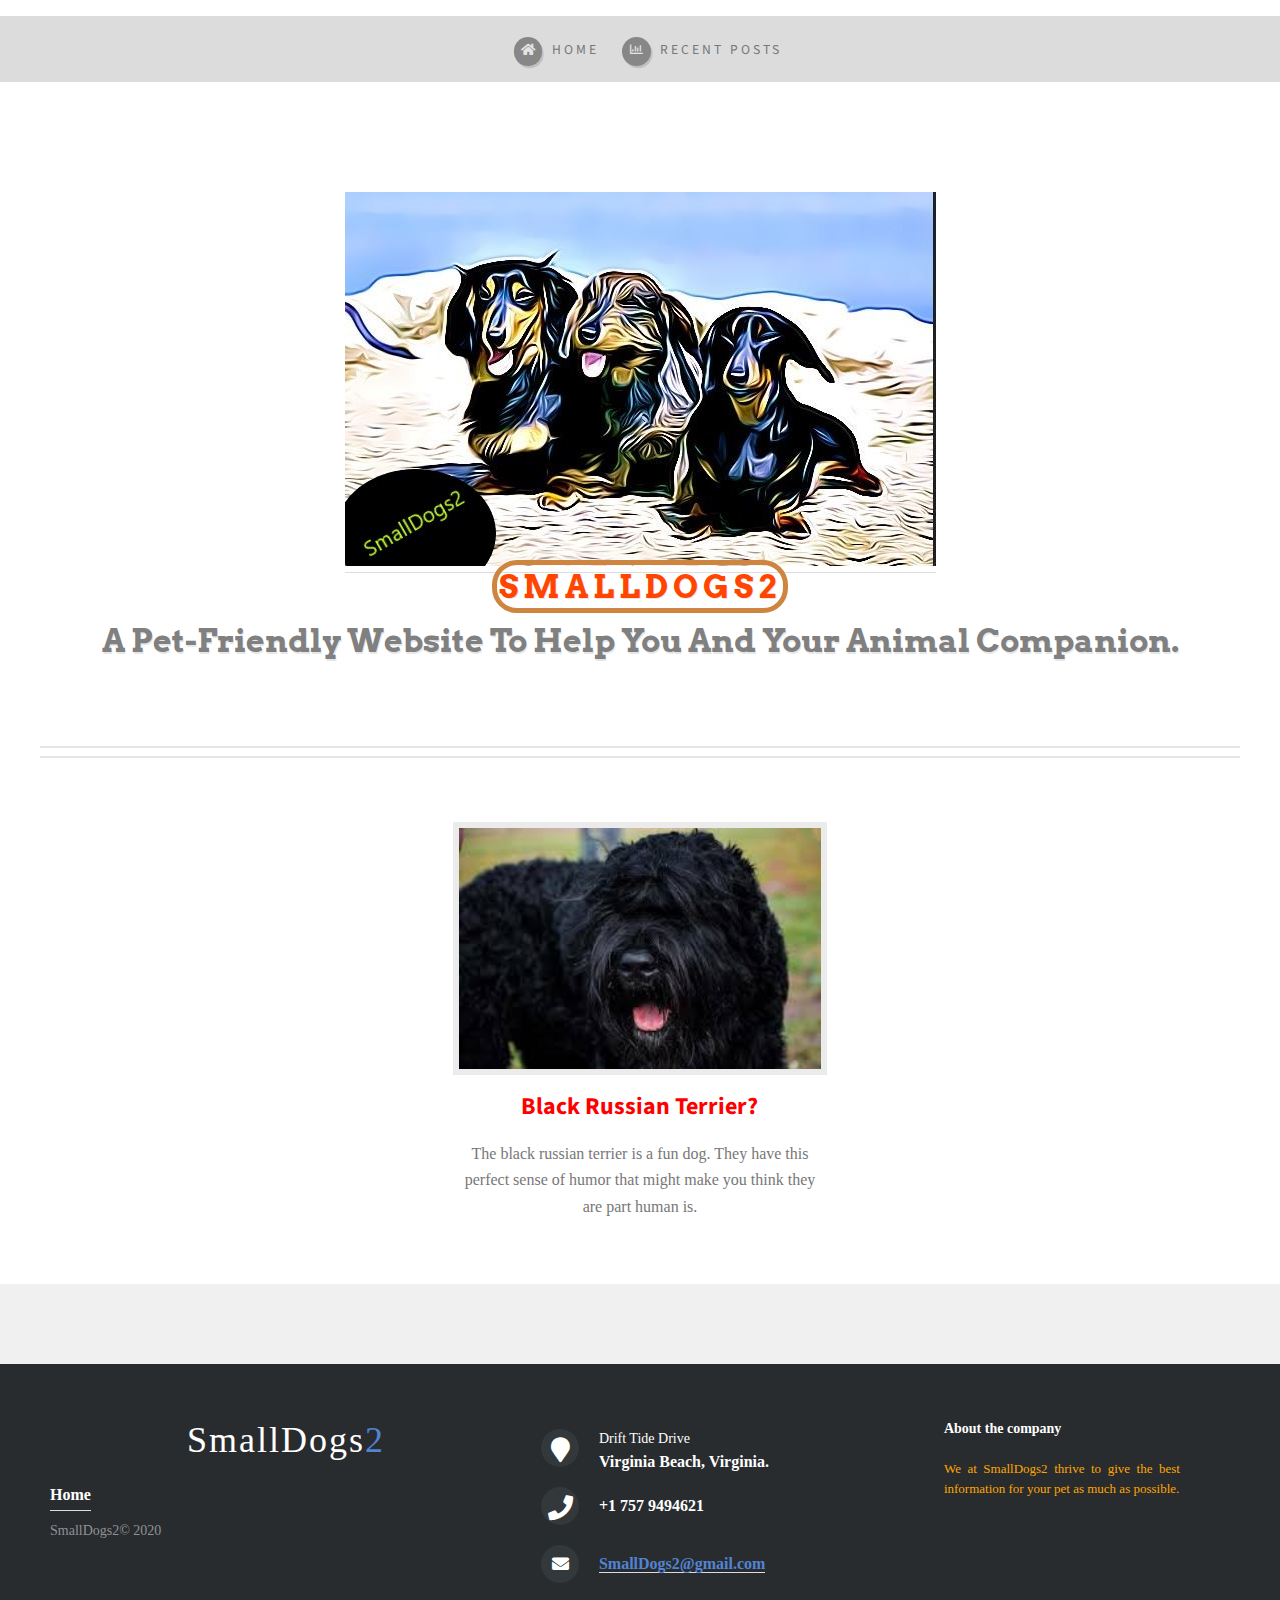
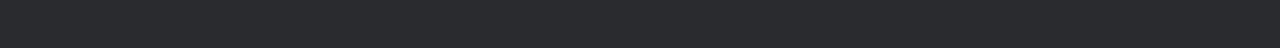
==== commit e6f31221: "update" ====
--- a/index.html
+++ b/index.html
@@ -101,13 +101,13 @@
  
 				<div class="footer-left">
 		 
-				<h3>PetsKnow<span>IT</span></h3>
+				<h3>SmallDogs<span>2</span></h3>
 		 
 				<p class="footer-links">
 				<a href="index.html">Home</a>
 				</p>
 		 
-				<p class="footer-company-name">PetsKnowIt&copy; 2020</p>
+				<p class="footer-company-name">SmallDogs2&copy; 2020</p>
 				</div>
 		 
 				<div class="footer-center">
@@ -126,7 +126,7 @@
 		 
 				<div>
 		<i class="fa fa-envelope"></i>
-		<p><a href="mailto:petsknowit@gmail.com">petsknowit@gmail.com</a></p>
+		<p><a href="mailto:SmallDogs2@gmail.com">SmallDogs2@gmail.com</a></p>
 		</div>
 		 
 				</div>
@@ -135,7 +135,7 @@
 		 
 				<p class="footer-company-about">
 				<span>About the company</span>
-			We at PetsKnowIt thrive to give the best information for your pet as much as possible.
+			We at SmallDogs2 thrive to give the best information for your pet as much as possible.
 				</p>
 		 
 				
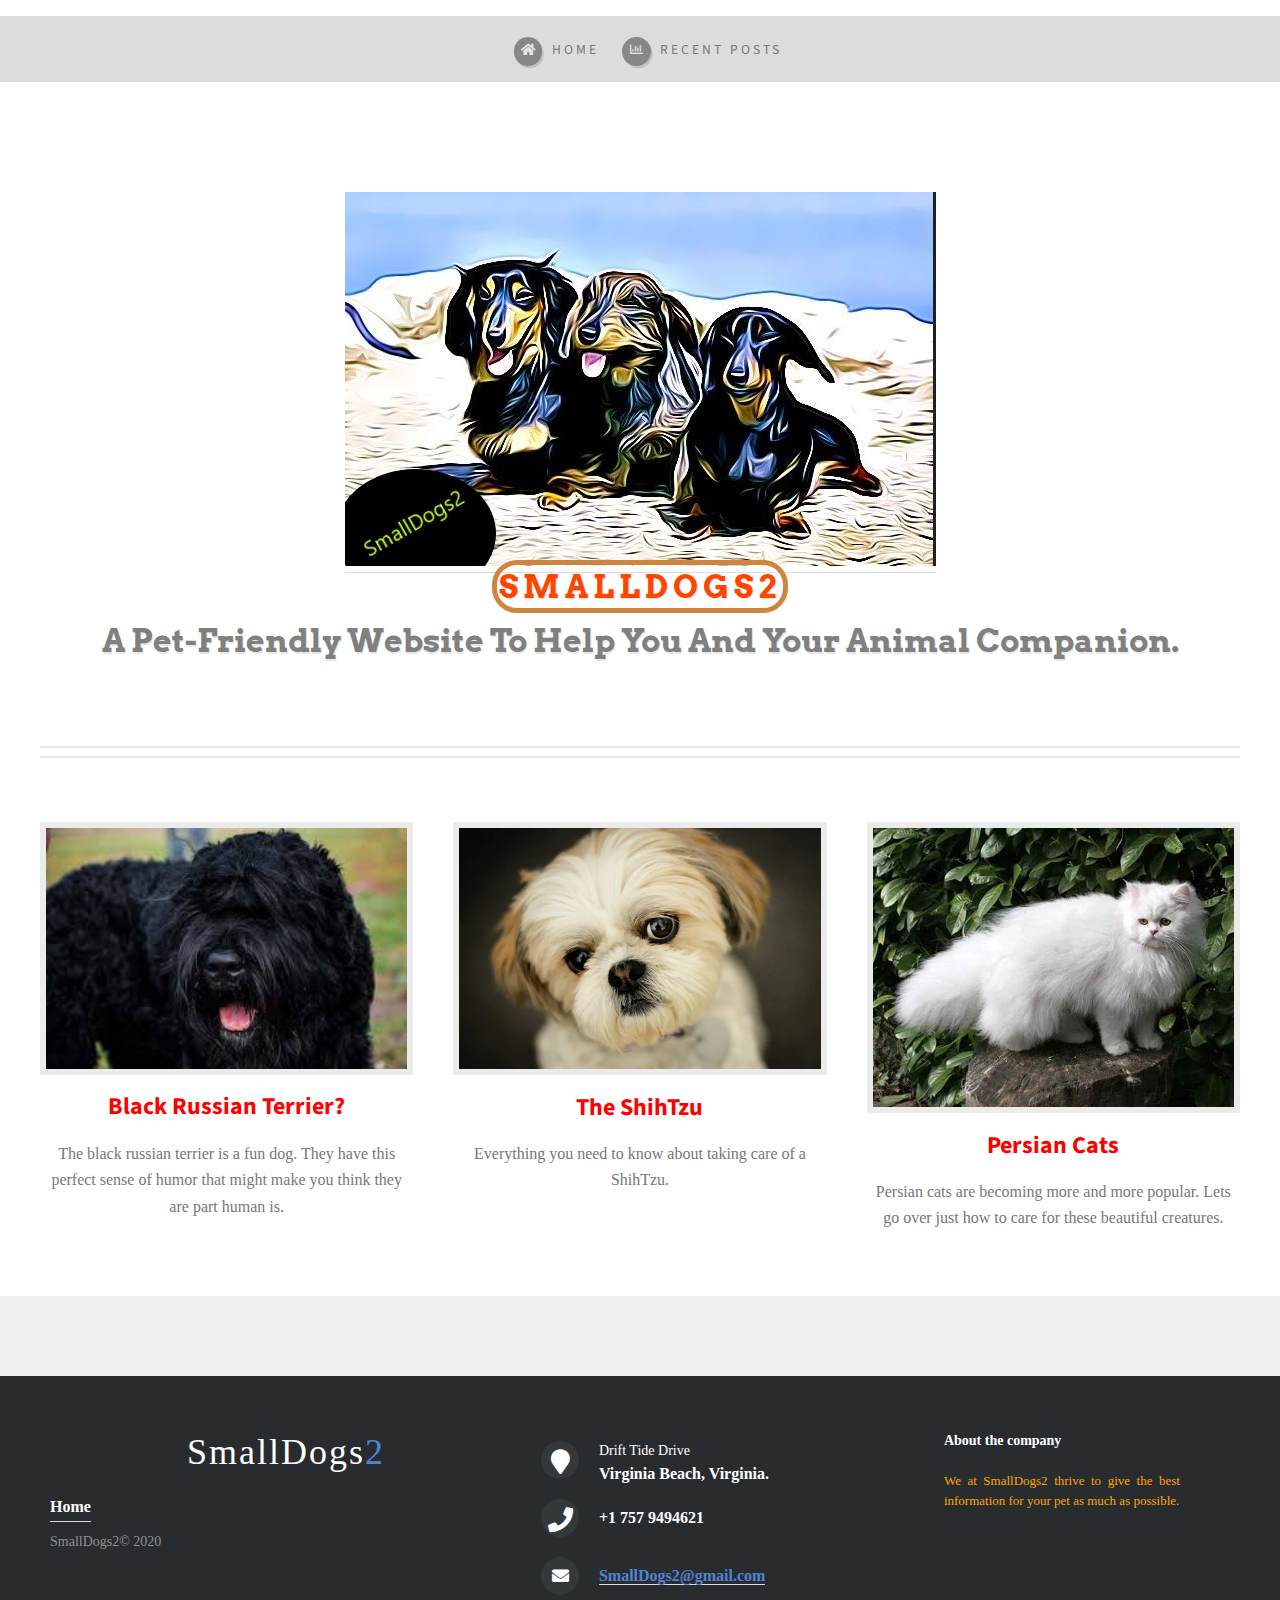
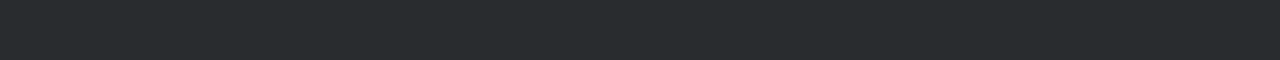
==== commit c29a6f6d: "update" ====
--- a/index.html
+++ b/index.html
@@ -3,35 +3,43 @@
 <html lang = "en">
 	<head>
 <!-- Global site tag (gtag.js) - Google Analytics -->
-<script async src="https://www.googletagmanager.com/gtag/js?id=UA-153487488-2"></script>
+<script async src="https://www.googletagmanager.com/gtag/js?id=G-KS5NP0S4WC"></script>
 <script>
   window.dataLayer = window.dataLayer || [];
   function gtag(){dataLayer.push(arguments);}
   gtag('js', new Date());
 
-  gtag('config', 'UA-153487488-2');
+  gtag('config', 'G-KS5NP0S4WC');
 </script>
+
 		<title>SmallDogs2 - Home</title>
 		<meta charset="utf-8" />
 		<meta name="description" content="Pets are man's best friend. We love all pets and will go over hoe to best help them when they get ill or just how to have fun with them."/>
 		<meta name="viewport" content="width=device-width, initial-scale=1, user-scalable=no" />
 		<meta name="keywords" content="dogs eat bacon, dogs eat sausage, cat lice, spay, neuter"/>
 		<link rel="stylesheet" href="assets/css/main.css" />
-		<link rel="apple-touch-icon" sizes="57x57" href="favi/apple-icon-57x57.png">
-<link rel="apple-touch-icon" sizes="60x60" href="favi/apple-icon-60x60.png">
-<link rel="apple-touch-icon" sizes="72x72" href="favi/apple-icon-72x72.png">
-<link rel="apple-touch-icon" sizes="76x76" href="favi/apple-icon-76x76.png">
-<link rel="apple-touch-icon" sizes="114x114" href="favi/apple-icon-114x114.png">
-<link rel="apple-touch-icon" sizes="120x120" href="favi/apple-icon-120x120.png">
-<link rel="apple-touch-icon" sizes="144x144" href="favi/apple-icon-144x144.png">
-<link rel="apple-touch-icon" sizes="152x152" href="favi/apple-icon-152x152.png">
-<link rel="apple-touch-icon" sizes="180x180" href="favi/apple-icon-180x180.png">
-<link rel="icon" type="image/png" sizes="192x192"  href="favi/android-icon-192x192.png">
-<link rel="icon" type="image/png" sizes="32x32" href="favi/favicon-32x32.png">
-<link rel="icon" type="image/png" sizes="96x96" href="favi/favicon-96x96.png">
-<link rel="icon" type="image/png" sizes="16x16" href="favi/favicon-16x16.png">
-<link rel="manifest" href="favi/manifest.json">
+		
+
+		<link rel="apple-touch-icon" sizes="57x57" href="/apple-icon-57x57.png">
+<link rel="apple-touch-icon" sizes="60x60" href="favicon/apple-icon-60x60.png">
+<link rel="apple-touch-icon" sizes="72x72" href="favicon/apple-icon-72x72.png">
+<link rel="apple-touch-icon" sizes="76x76" href="favicon/apple-icon-76x76.png">
+<link rel="apple-touch-icon" sizes="114x114" href="favicon/apple-icon-114x114.png">
+<link rel="apple-touch-icon" sizes="120x120" href="favicon/apple-icon-120x120.png">
+<link rel="apple-touch-icon" sizes="144x144" href="favicon/apple-icon-144x144.png">
+<link rel="apple-touch-icon" sizes="152x152" href="favicon/apple-icon-152x152.png">
+<link rel="apple-touch-icon" sizes="180x180" href="faviicon/apple-icon-180x180.png">
+<link rel="icon" type="image/png" sizes="192x192"  href="favicon/android-icon-192x192.png">
+<link rel="icon" type="image/png" sizes="32x32" href="favicon/favicon-32x32.png">
+<link rel="icon" type="image/png" sizes="96x96" href="favicon/favicon-96x96.png">
+<link rel="icon" type="image/png" sizes="16x16" href="favicon/favicon-16x16.png">
+<link rel="manifest" href="/manifest.json">
 <meta name="msapplication-TileColor" content="#ffffff">
+<meta name="msapplication-TileImage" content="/ms-icon-144x144.png">
+<meta name="theme-color" content="#ffffff">
+		
+		
+		<meta name="msapplication-TileColor" content="#ffffff">
 <meta name="msapplication-TileImage" content="favi/ms-icon-144x144.png">
 <meta name="theme-color" content="#ffffff">
 	</head>
@@ -55,7 +63,7 @@
 							<li>
 								<a href="#" class="icon fa-chart-bar"><span>Recent Posts</span></a>
 								<ul>
-									<li><a href="can-your-dog-eat-bacon.html">Can dogs eat bacon.</a></li>
+									<li><a href="black-russian-terrier.html">Black Russian Terrier.</a></li>
 								</ul>
 							</li>
 						</ul>
@@ -73,12 +81,44 @@
 
 								<!-- Feature -->
 									<section>
-										<a href="can-your-dog-eat-bacon.html" class="image featured"><img src="images/BlackRussianTerrier/black_russian_terrier.jpg" alt="black russian terrier" /></a>
+										<a href="black-russian-terrier.html" class="image featured"><img src="images/BlackRussianTerrier/black_russian_terrier.jpg" alt="black russian terrier" /></a>
 										<header>
-											<h2><a href="can-your-dog-eat-bacon.html">Black Russian Terrier?</a></h2>
+											<h2><a href="black-russian-terrier.html">Black Russian Terrier?</a></h2>
 										</header>
 										<p>The black russian terrier is a fun dog. They have this perfect sense of humor that might make you think they are part human is.</p>
 									</section>
+
+									
+
+							</div>
+
+							<div class="col-4 col-6-medium col-12-small">
+
+								<!-- Feature -->
+								<section>
+									<a href="ShihTzuCastle.html" class="image featured"><img src="images/Shihtzu/Shihtzu.webp" alt="long haired Shihtzu laying on the floor" /></a>
+									<header>
+										<h2><a href="ShihTzuCastle.html">The ShihTzu</a></h2>
+									</header>
+									<p>
+										Everything you need to know about taking care of a ShihTzu.
+									</p>
+								</section>
+
+							</div>
+
+							<div class="col-4 col-6-medium col-12-small">
+
+								<!-- Feature -->
+								<section>
+									<a href="PersianCats.html" class="image featured"><img src="images/Persiancats/white_persian_cat.jpg" alt="black and white persian cat laying on the floor" /></a>
+									<header>
+										<h2><a href="PersianCats.html">Persian Cats</a></h2>
+									</header>
+									<p>
+										Persian cats are becoming more and more popular. Lets go over just how to care for these beautiful creatures.
+									</p>
+								</section>
 
 							</div>
 							
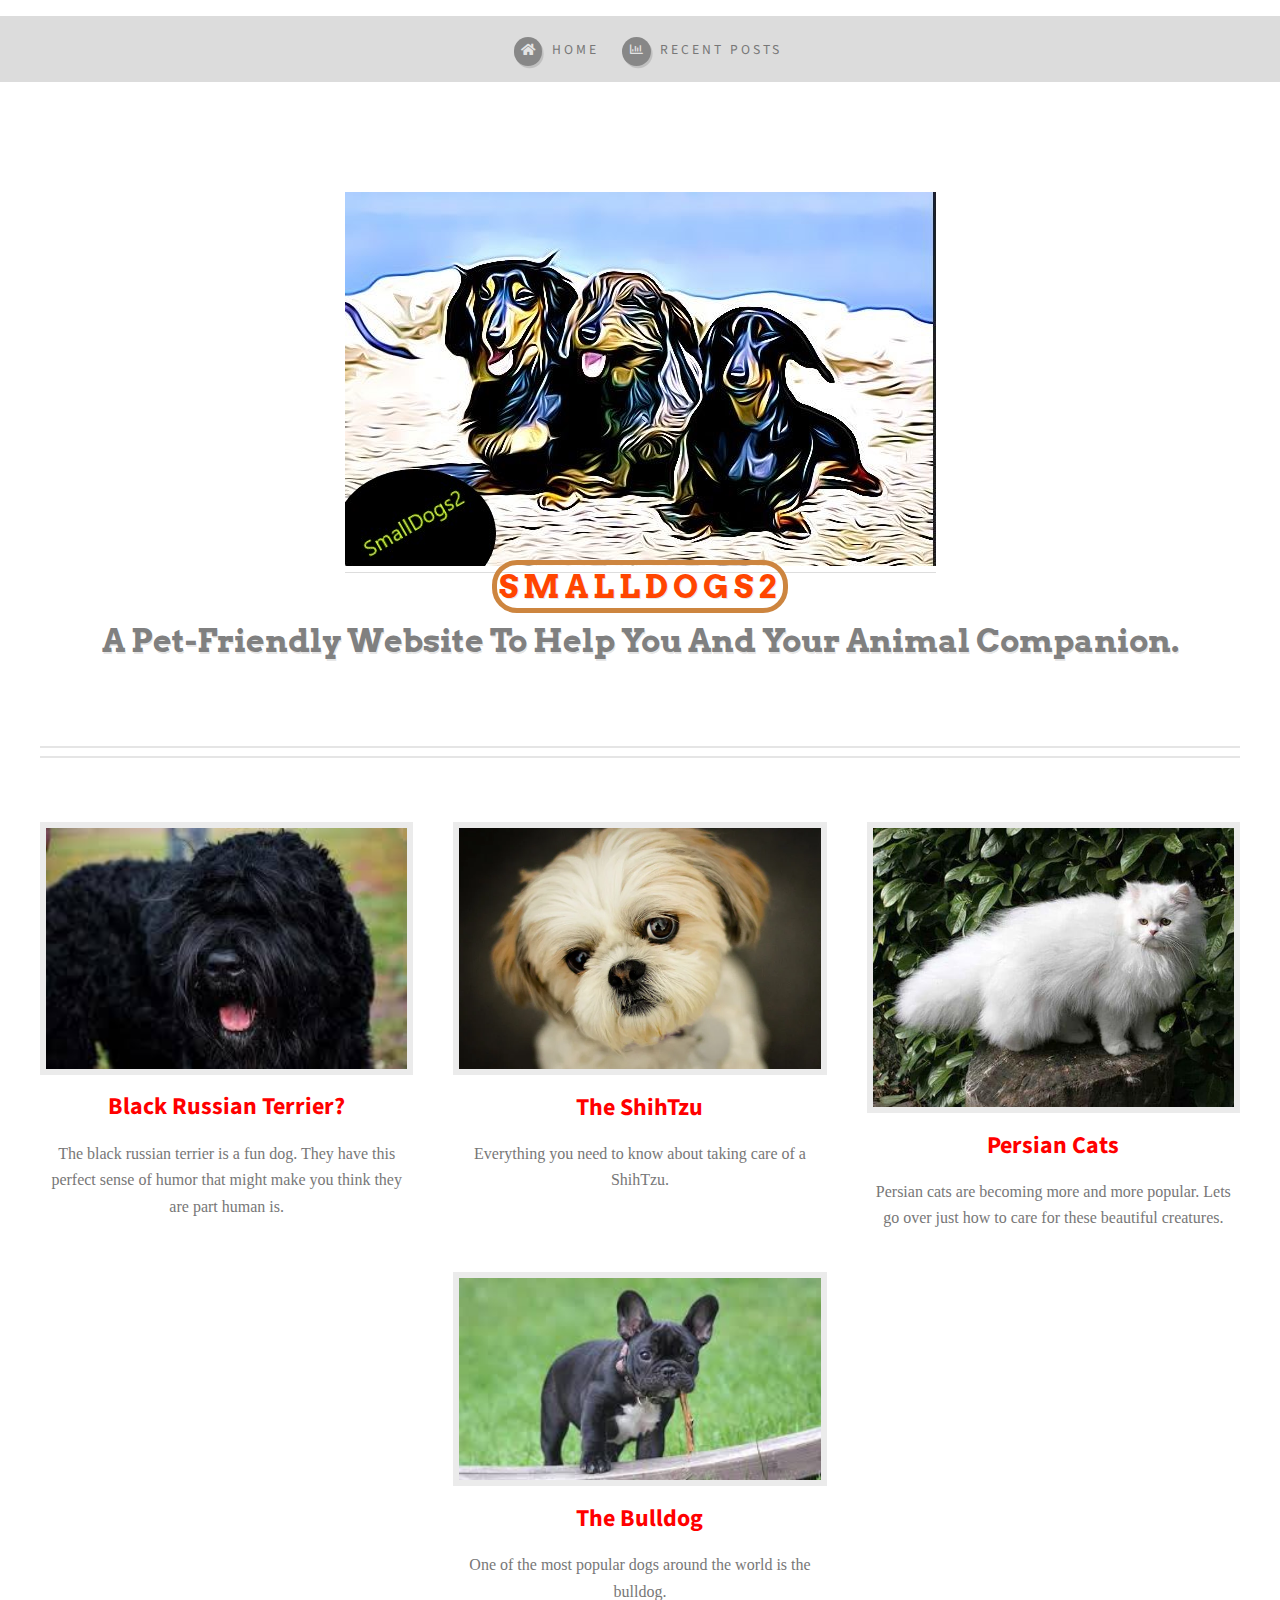
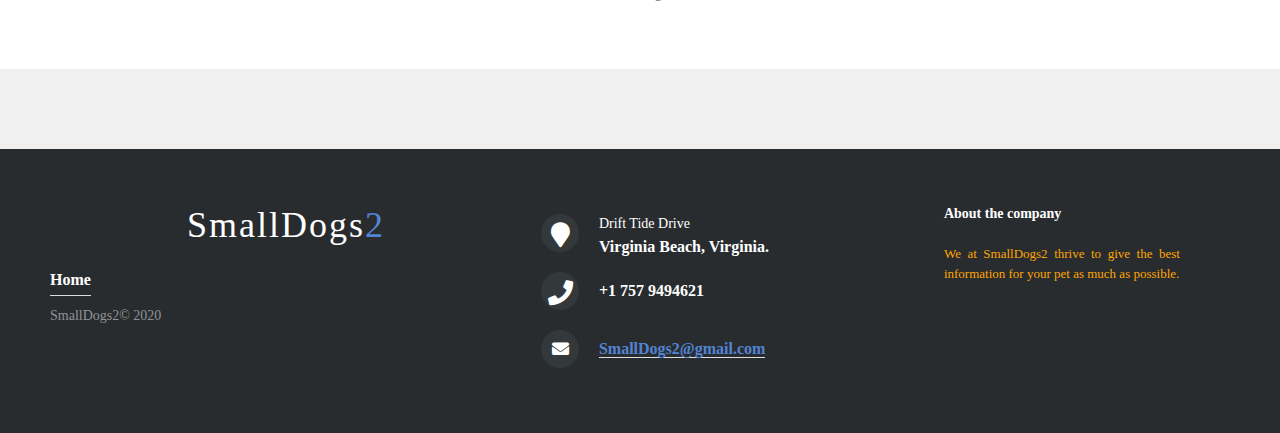
==== commit d5b3c593: "Update index.html" ====
--- a/index.html
+++ b/index.html
@@ -119,6 +119,23 @@
 										Persian cats are becoming more and more popular. Lets go over just how to care for these beautiful creatures.
 									</p>
 								</section>
+								
+
+							</div>
+
+							<div class="col-4 col-6-medium col-12-small">
+
+								<!-- Feature -->
+								<section>
+									<a href="bulldog-red-tiger-bulldog-french-bulldog.html" class="image featured"><img src="images/bulldog/french_bulldog.jpg" alt="french bulldog" /></a>
+									<header>
+										<h2><a href="bulldog-red-tiger-bulldog-french-bulldog.html">The Bulldog</a></h2>
+									</header>
+									<p>
+										One of the most popular dogs around the world is the bulldog. 
+									</p>
+								</section>
+								
 
 							</div>
 							
